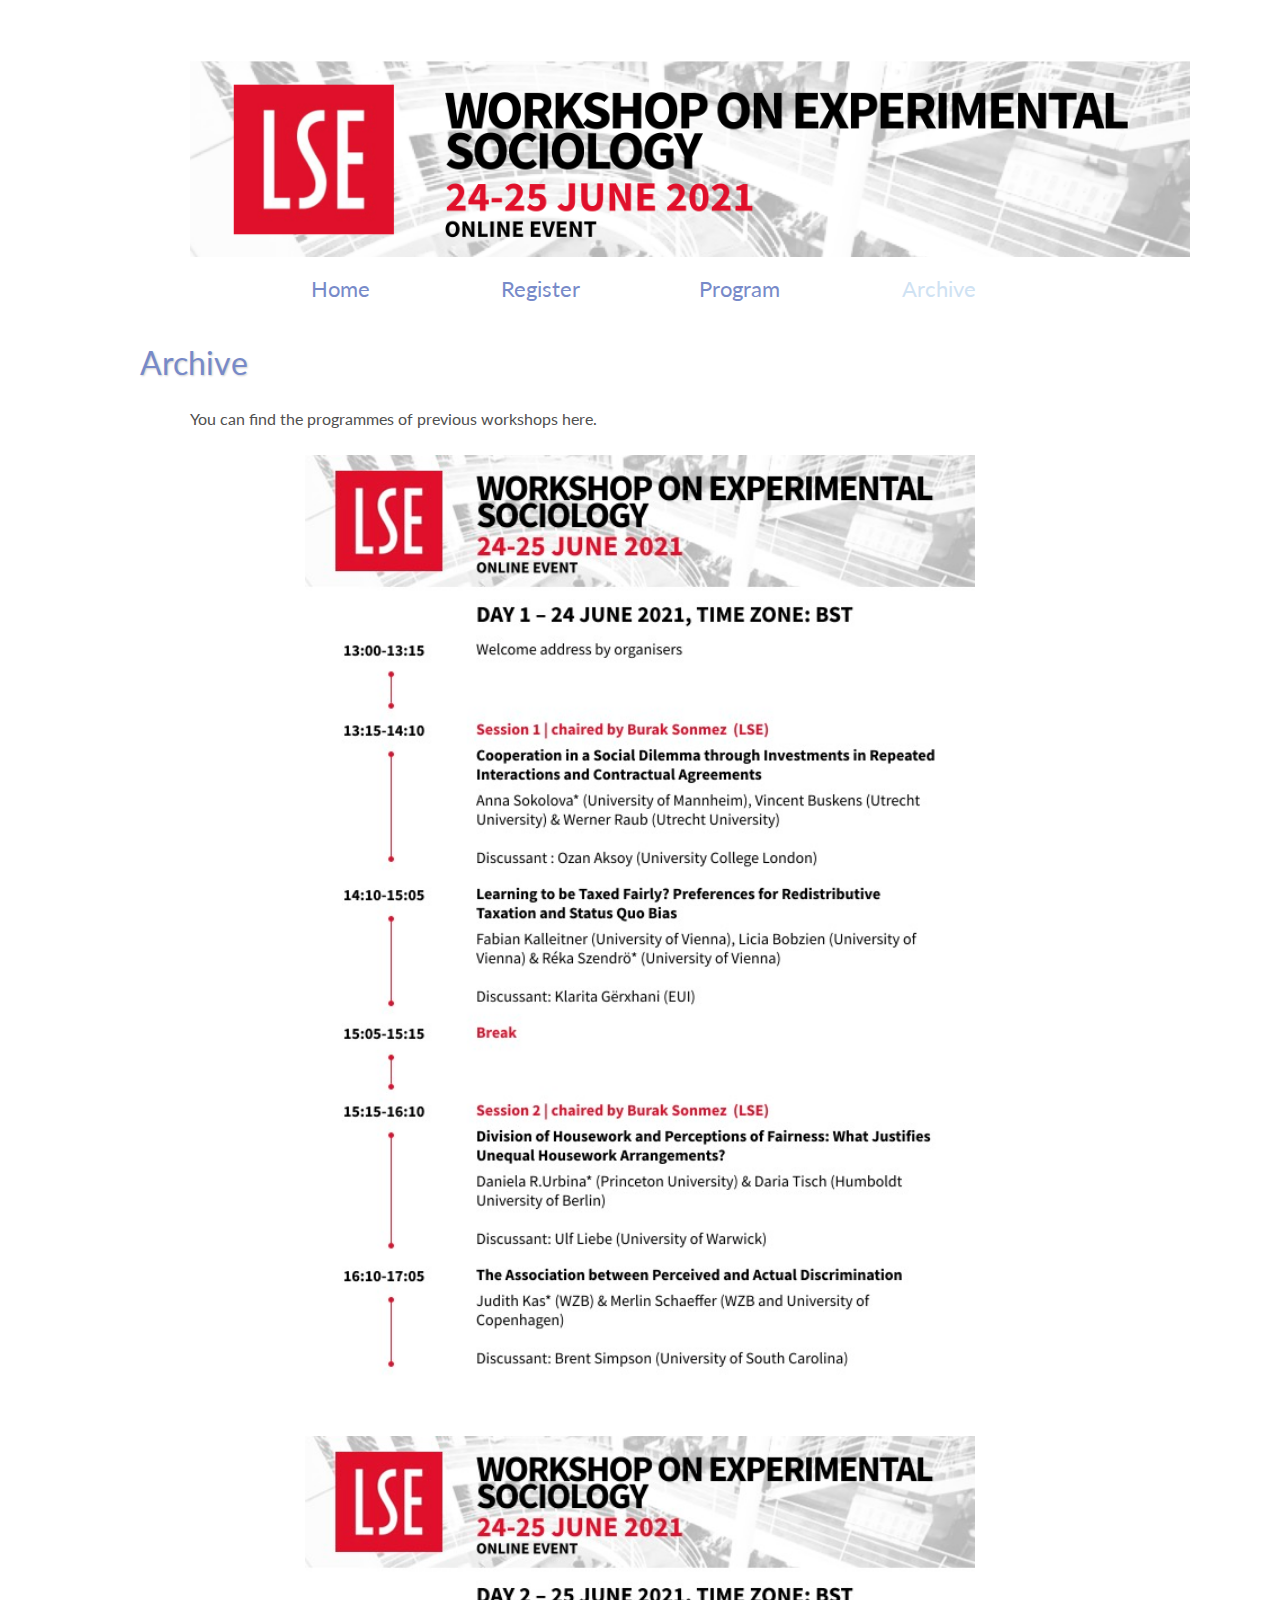
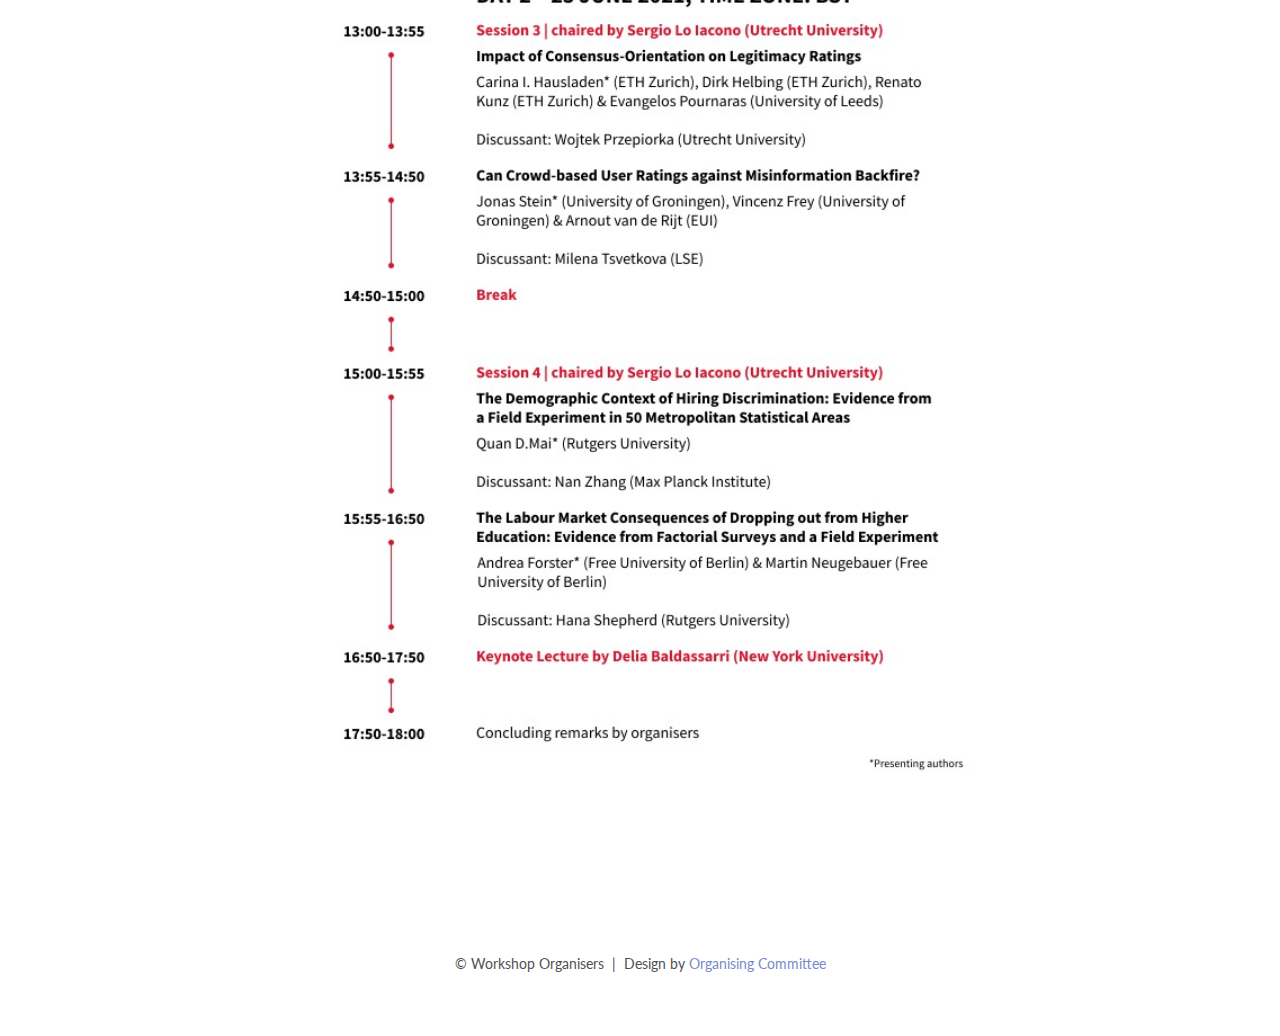
==== archive/index.html @ 88f0707a "Update index.html" ====
<!DOCTYPE html>
<html lang='en'>

<head>
    <base href="..">
    <link rel="shortcut icon" type="image/png" href="assets/favicon.png"/>
    <link rel="stylesheet" type="text/css" media="all" href="assets/main.css"/>
    <meta name="description" content="Conference Template">
    <meta name="resource-type" content="document">
    <meta name="distribution" content="global">
    <meta name="KeyWords" content="Conference">
  
</head>

<body>

    <div class="banner">
        <img src="assets/banner.png" alt="Conference Template Banner" width="1000" heigh="400">
       
        <div class="bottom-right">
            
        </div>
    </div>

    <table class="navigation">
        <tr>
            <td class="navigation">
                <a title="Conference Home Page" href=".">Home</a>
            </td>
            <td class="navigation">
                <a title="Register for the Conference" href="register">Register</a>
            </td>
            <td class="navigation">
                <a title="Conference Program" href="program">Program</a> 
            </td>
            <td class="navigation">
                <a class="current" title="Previous Workshops" href="archive">Archive</a>
            </td>
            <!-- uncomment this part <td class="navigation">
                <a title="Call for Abstracts" href="flyer">Call for Abstracts</a>
            </td>-->
        </tr>
    </table>


    <h2>Archive</h2>
    <p>
        You can find the programmes of previous workshops here. 
    </p>

    <img class="center" src="assets/lse1.jpeg" alt="1st Experimental Sociology Workshop at LSE" id="lse1">

    
    <img class="center" src="assets/lse2.jpeg" alt="1st Experimental Sociology Workshop at LSE" id="lse2">
    
     <div class="bottom-right">
<iframe width="560" height="315" align="middle" padding-bottom=0px left=-80px src="https://www.youtube.com/embed/7gubl4jiAtM" frameborder="0" allow="accelerometer; autoplay; encrypted-media; gyroscope; picture-in-picture" allowfullscreen></iframe>
      </div>
    
    <footer>
        &copy; Workshop Organisers
        &nbsp;|&nbsp; Design by <a href="https://github.com/experimentalsociology">Organising Committee</a>
    </footer>

</body>
</html>
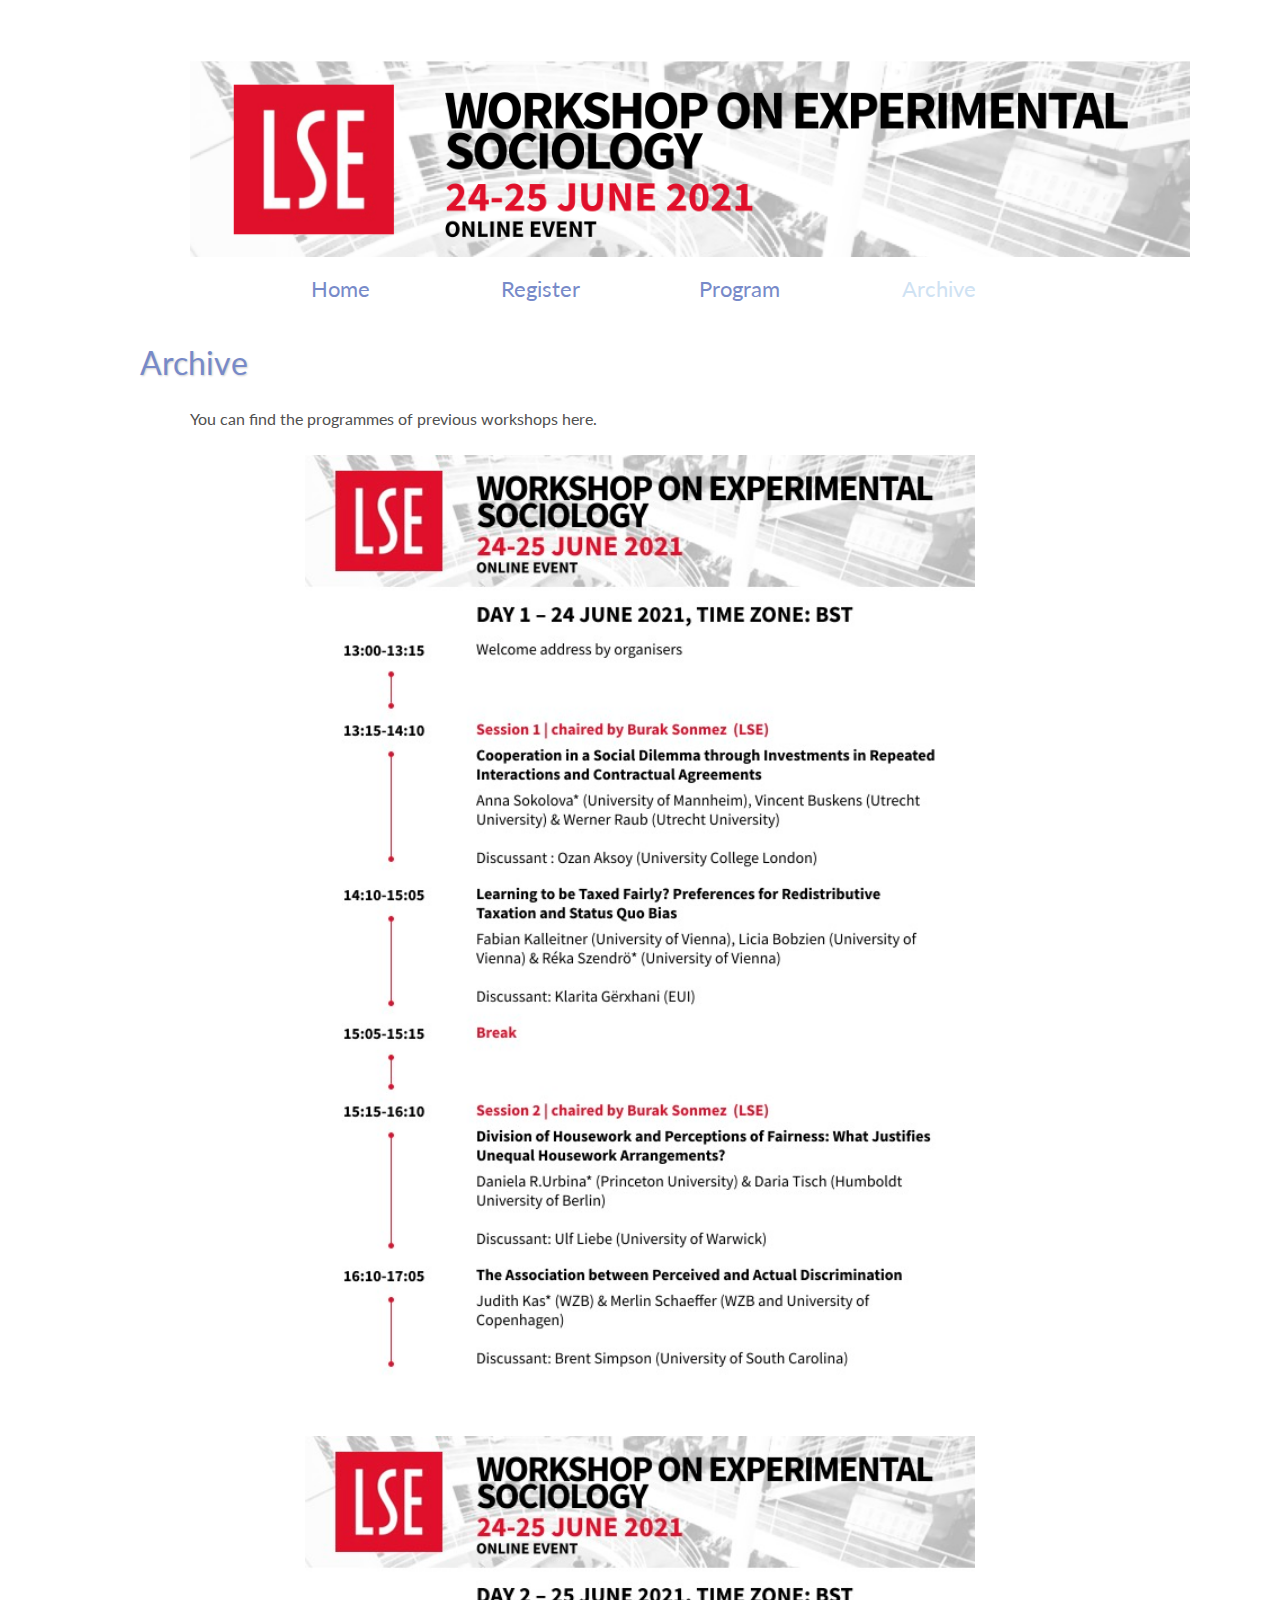
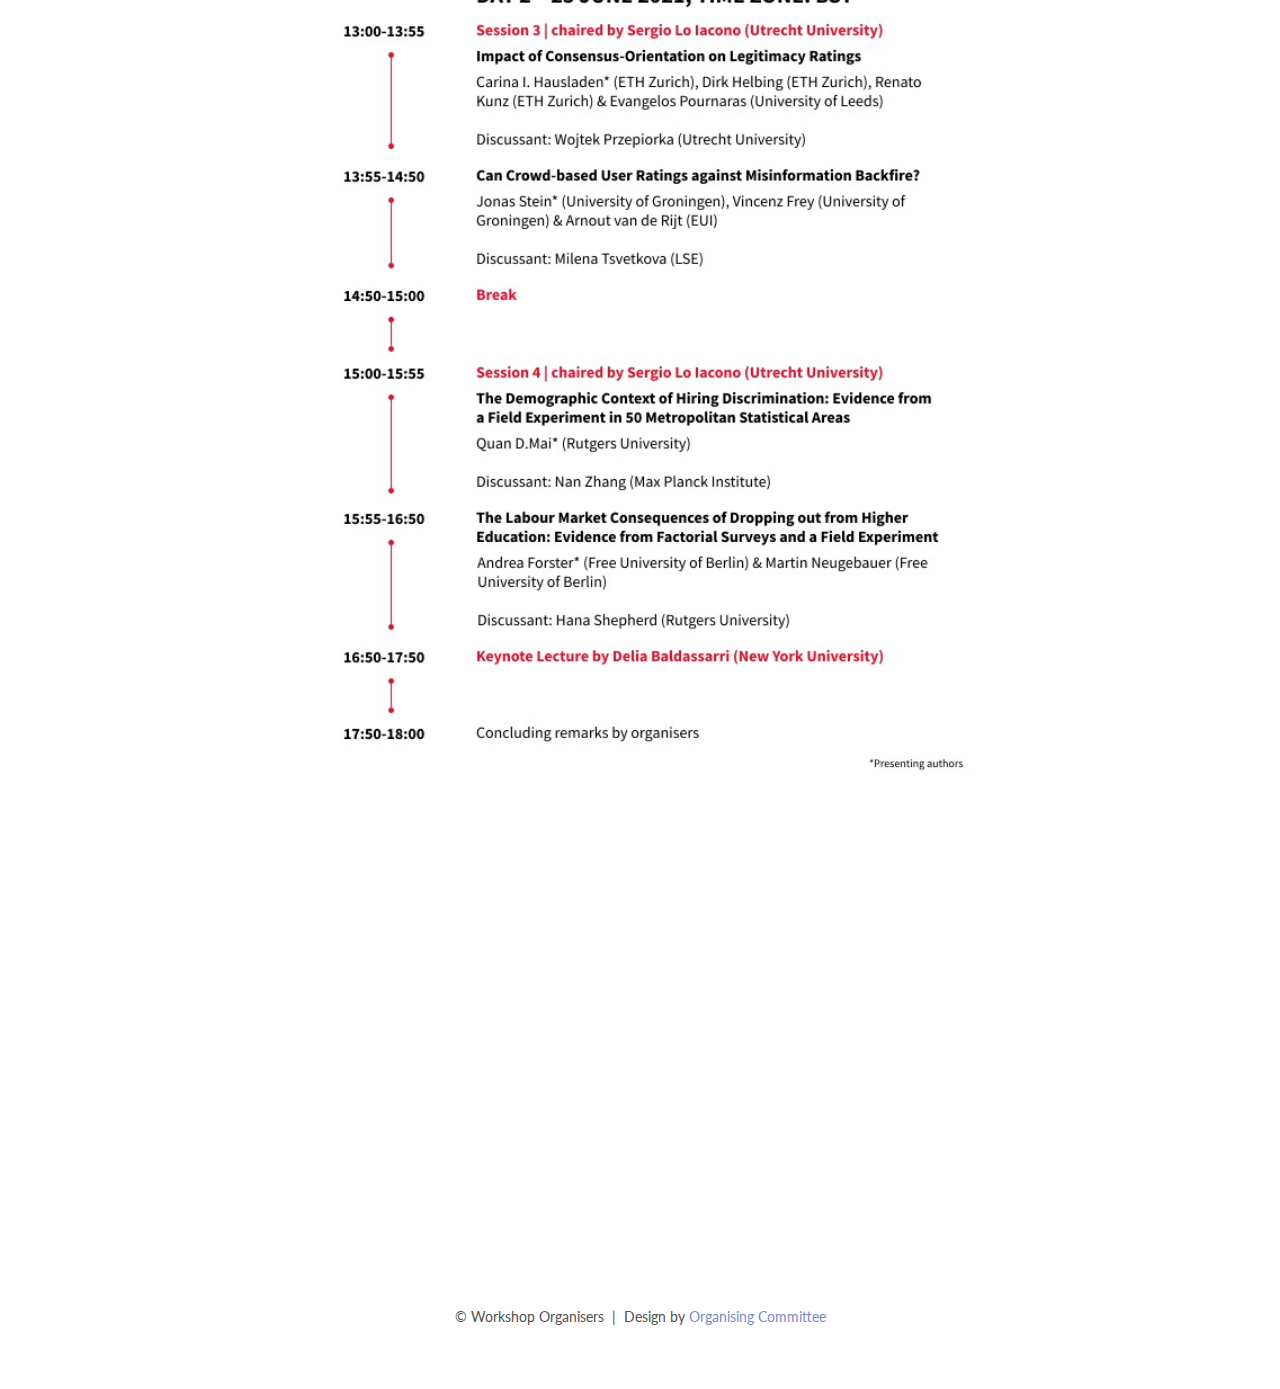
==== commit 5168afb6: "Update index.html" ====
--- a/archive/index.html
+++ b/archive/index.html
@@ -53,7 +53,7 @@
     
     <img class="center" src="assets/lse2.jpeg" alt="1st Experimental Sociology Workshop at LSE" id="lse2">
     
-     <div class="bottom-right">
+     <div class="video">
 <iframe width="560" height="315" align="middle" padding-bottom=0px left=-80px src="https://www.youtube.com/embed/7gubl4jiAtM" frameborder="0" allow="accelerometer; autoplay; encrypted-media; gyroscope; picture-in-picture" allowfullscreen></iframe>
       </div>
     
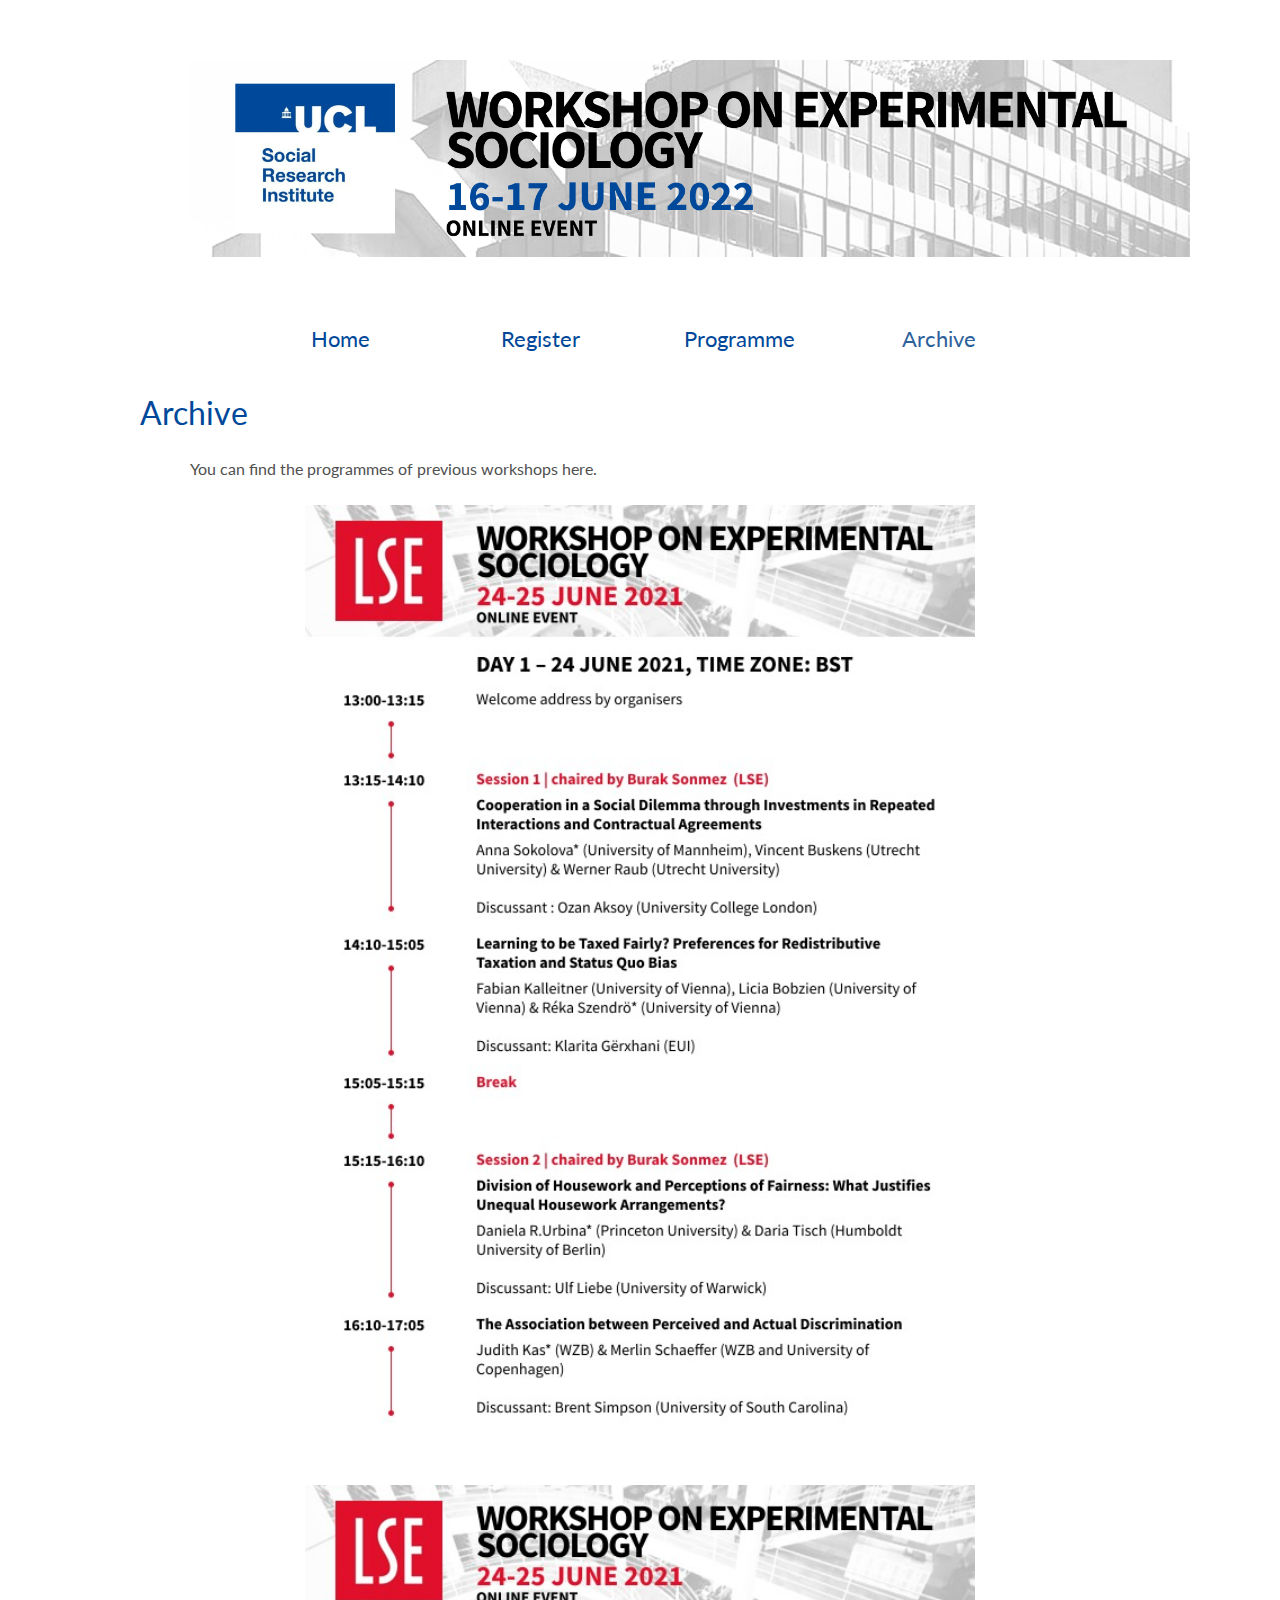
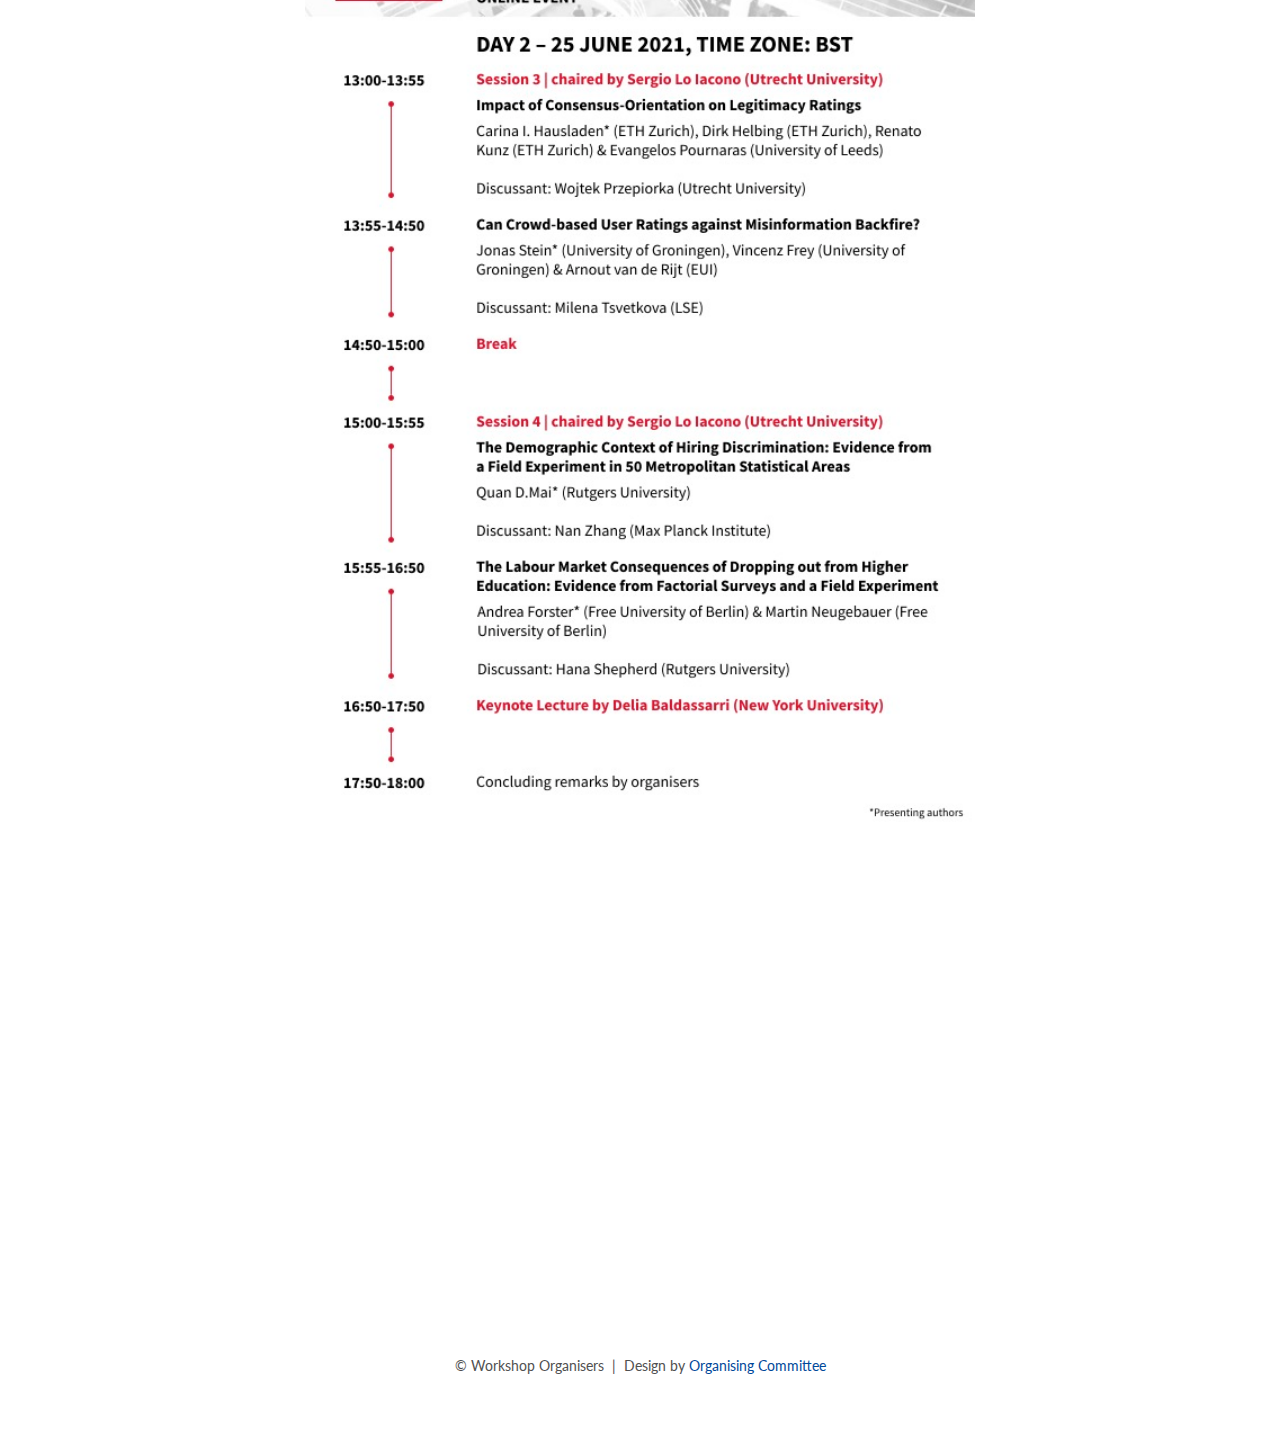
==== commit 46da25b2: "Update index.html" ====
--- a/archive/index.html
+++ b/archive/index.html
@@ -31,7 +31,7 @@
                 <a title="Register for the Conference" href="register">Register</a>
             </td>
             <td class="navigation">
-                <a title="Conference Program" href="program">Program</a> 
+                <a title="Conference Program" href="program">Programme</a> 
             </td>
             <td class="navigation">
                 <a class="current" title="Previous Workshops" href="archive">Archive</a>
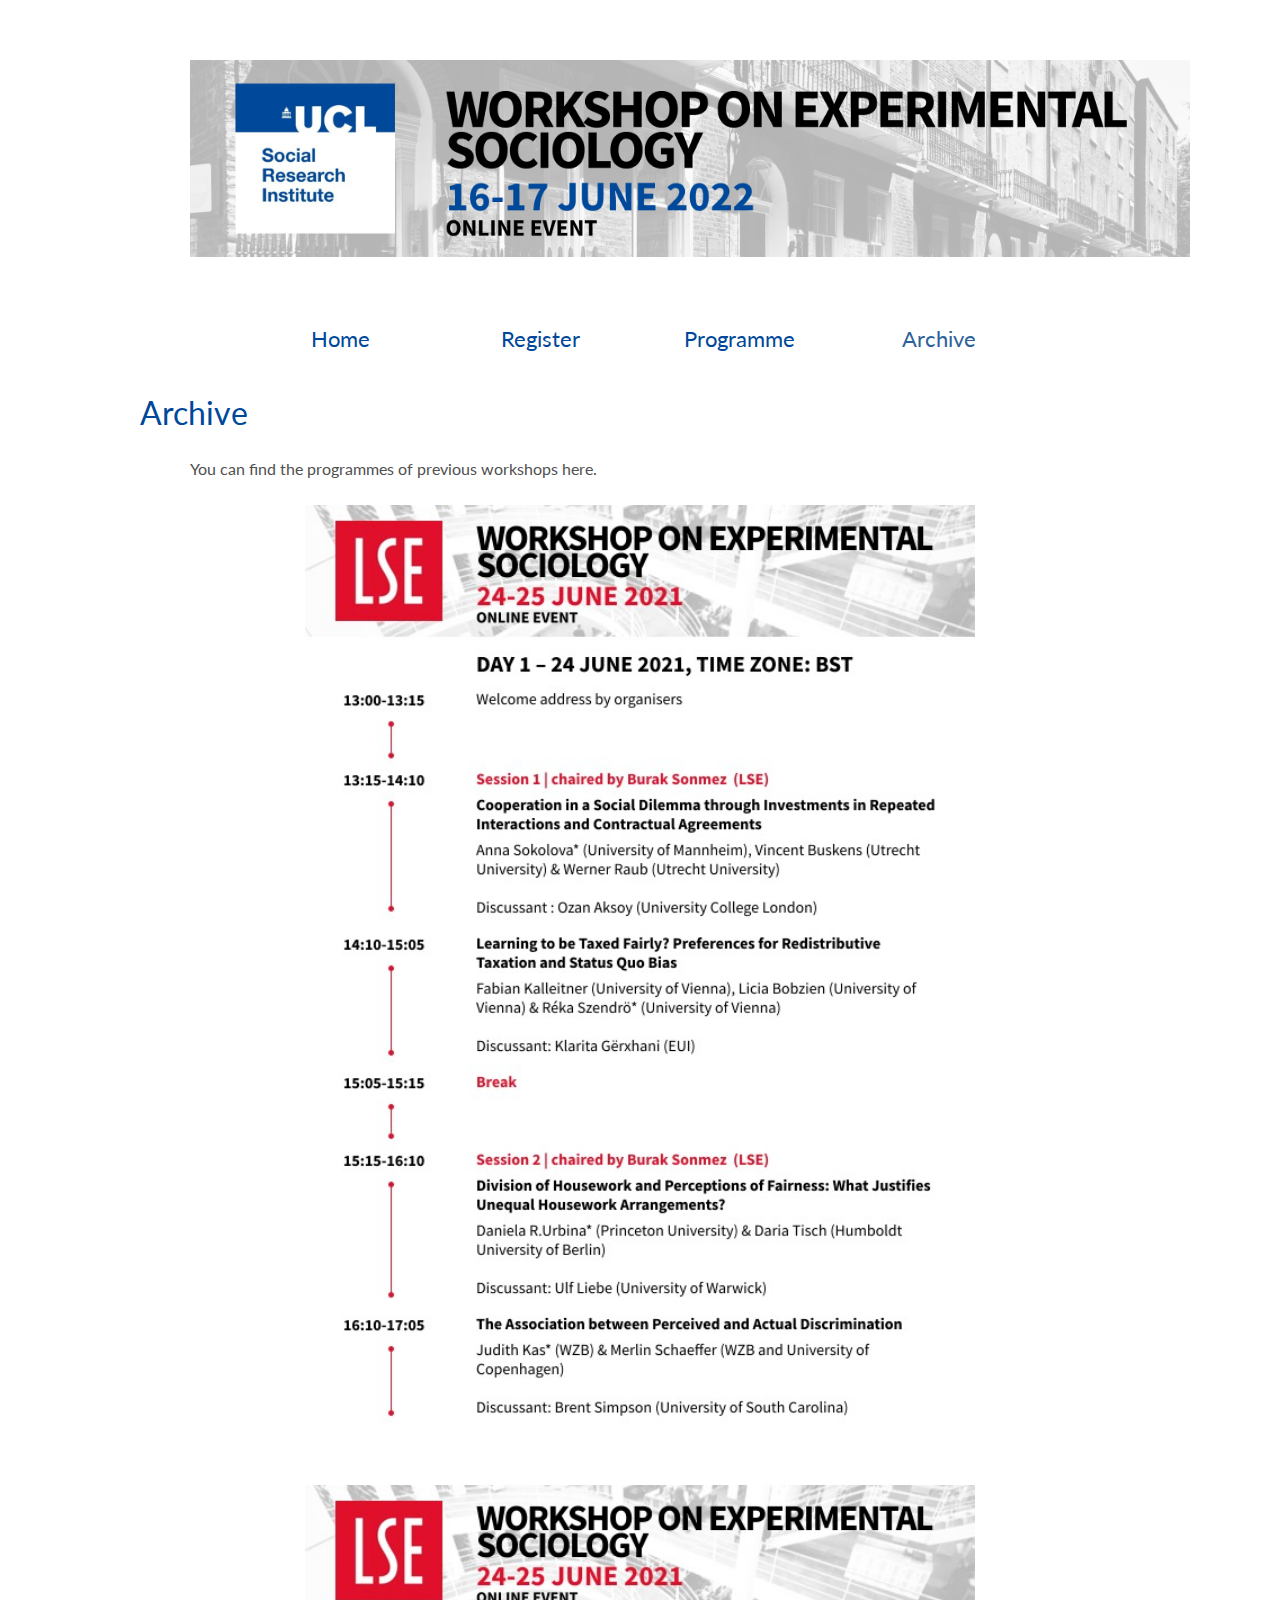
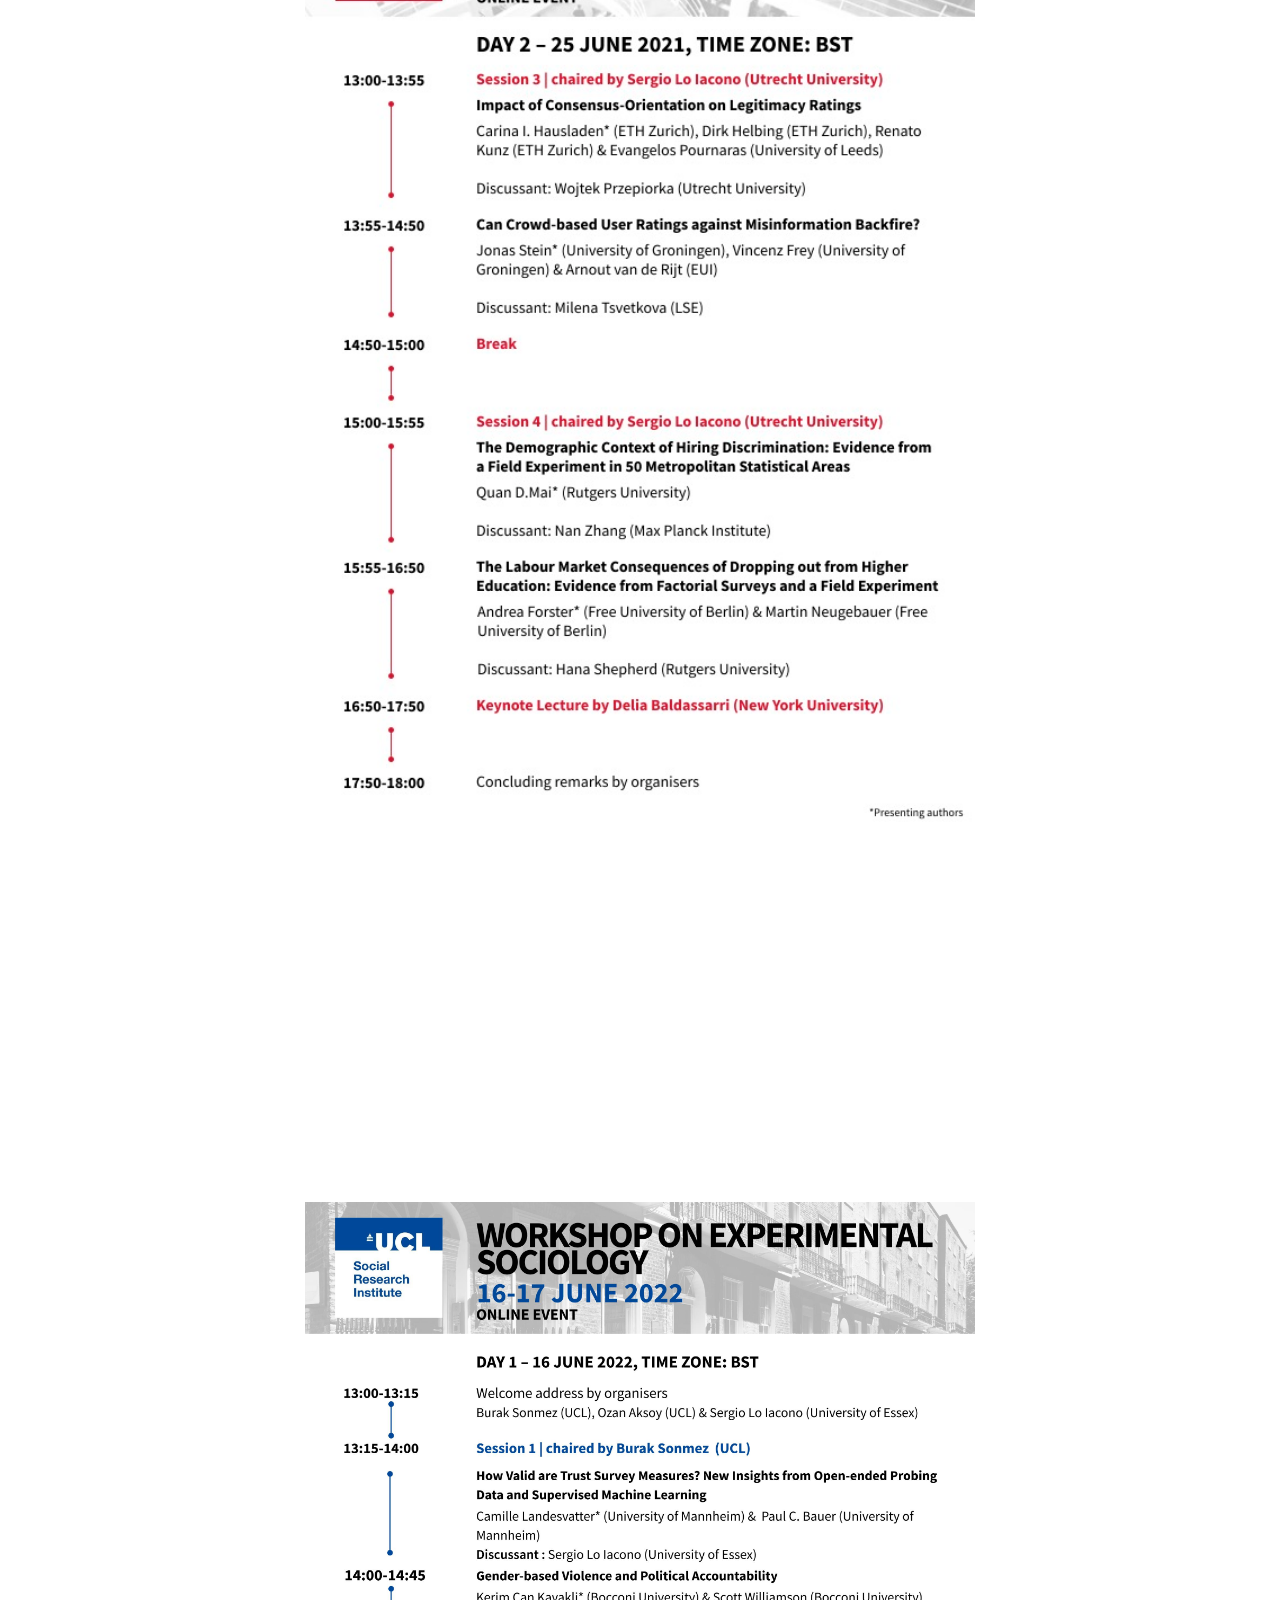
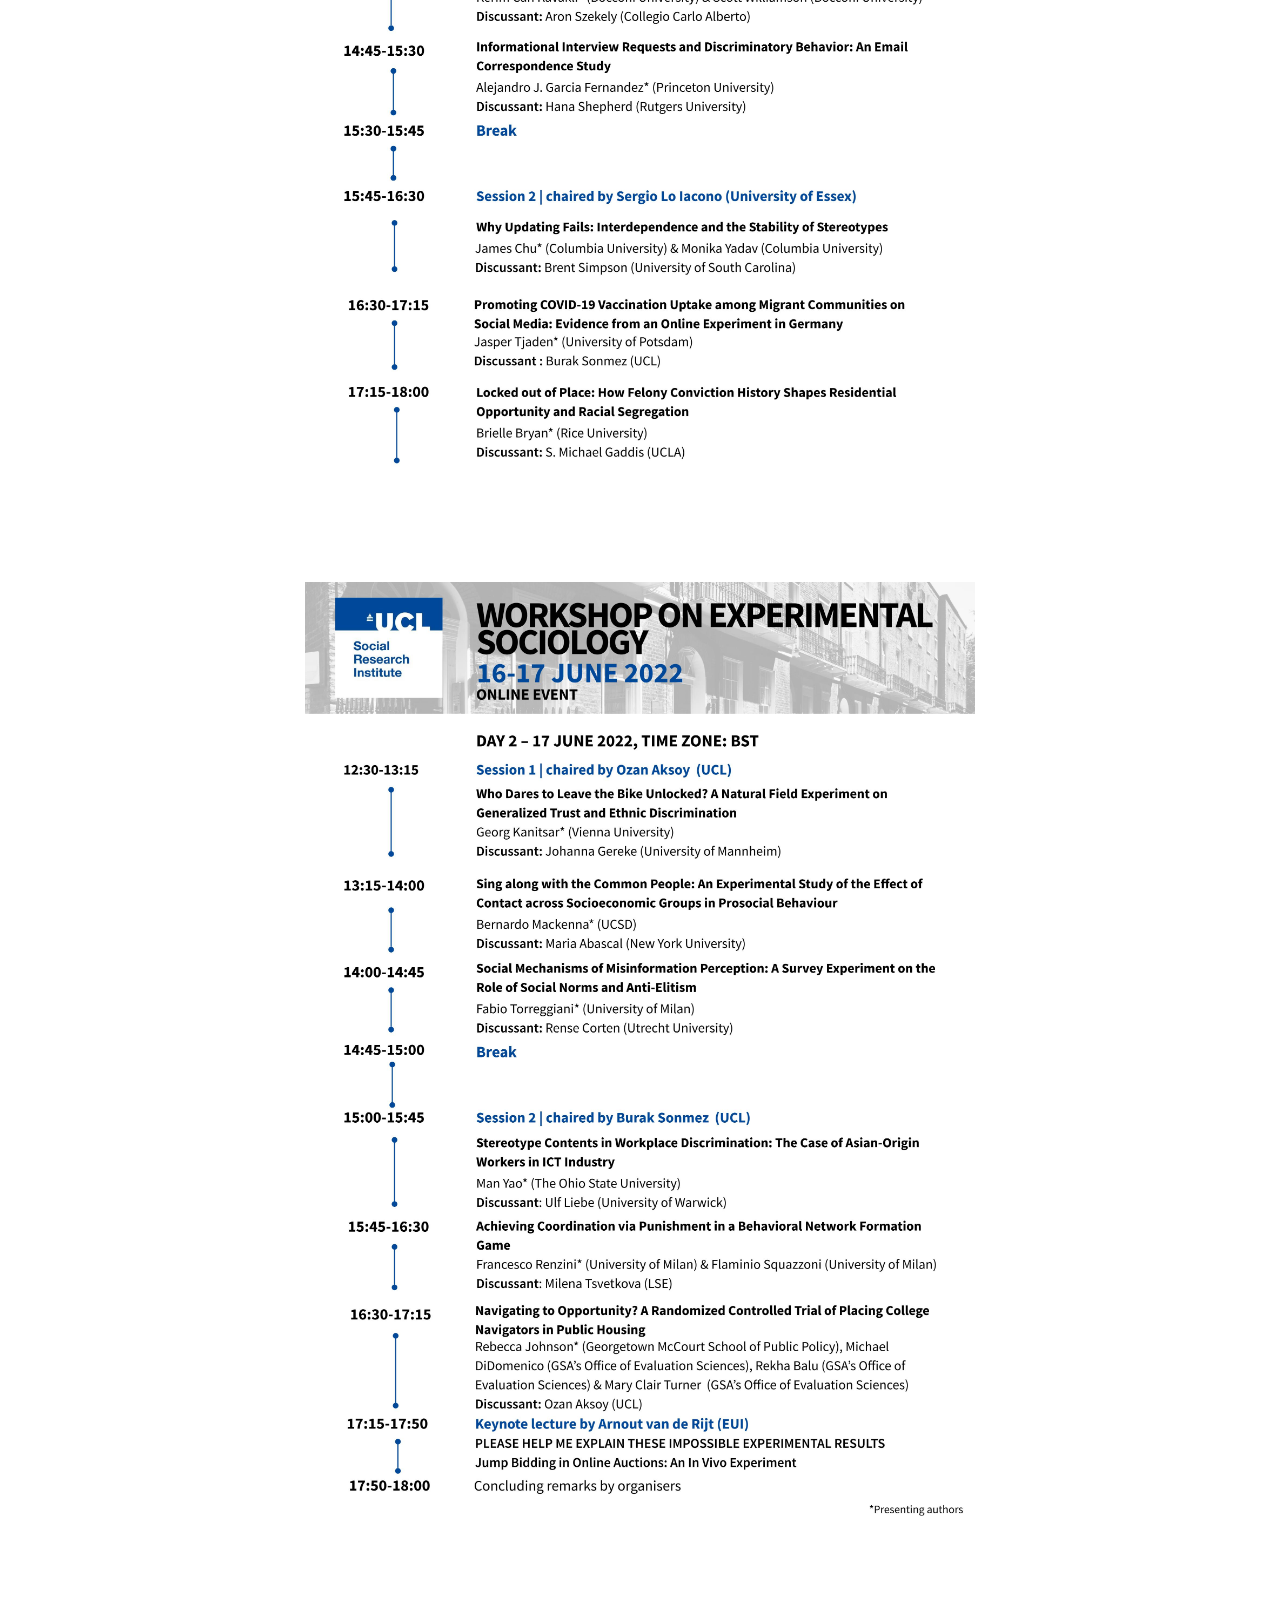
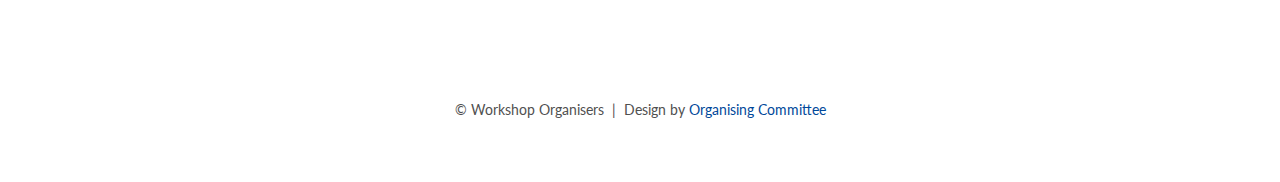
==== commit dfe72d43: "Update index.html" ====
--- a/archive/index.html
+++ b/archive/index.html
@@ -57,6 +57,12 @@
 <iframe width="560" height="315" align="middle" padding-bottom=0px left=-80px src="https://www.youtube.com/embed/7gubl4jiAtM" frameborder="0" allow="accelerometer; autoplay; encrypted-media; gyroscope; picture-in-picture" allowfullscreen></iframe>
       </div>
     
+    <img class="center" src="assets/UCL1.jpg" alt="2nd Experimental Sociology Workshop at UCL" id="UCL1">
+
+    
+    <img class="center" src="assets/UCL2.jpg" alt="2nd Experimental Sociology Workshop at UCL" id="UCL2">
+    
+    
     <footer>
         &copy; Workshop Organisers
         &nbsp;|&nbsp; Design by <a href="https://github.com/experimentalsociology">Organising Committee</a>
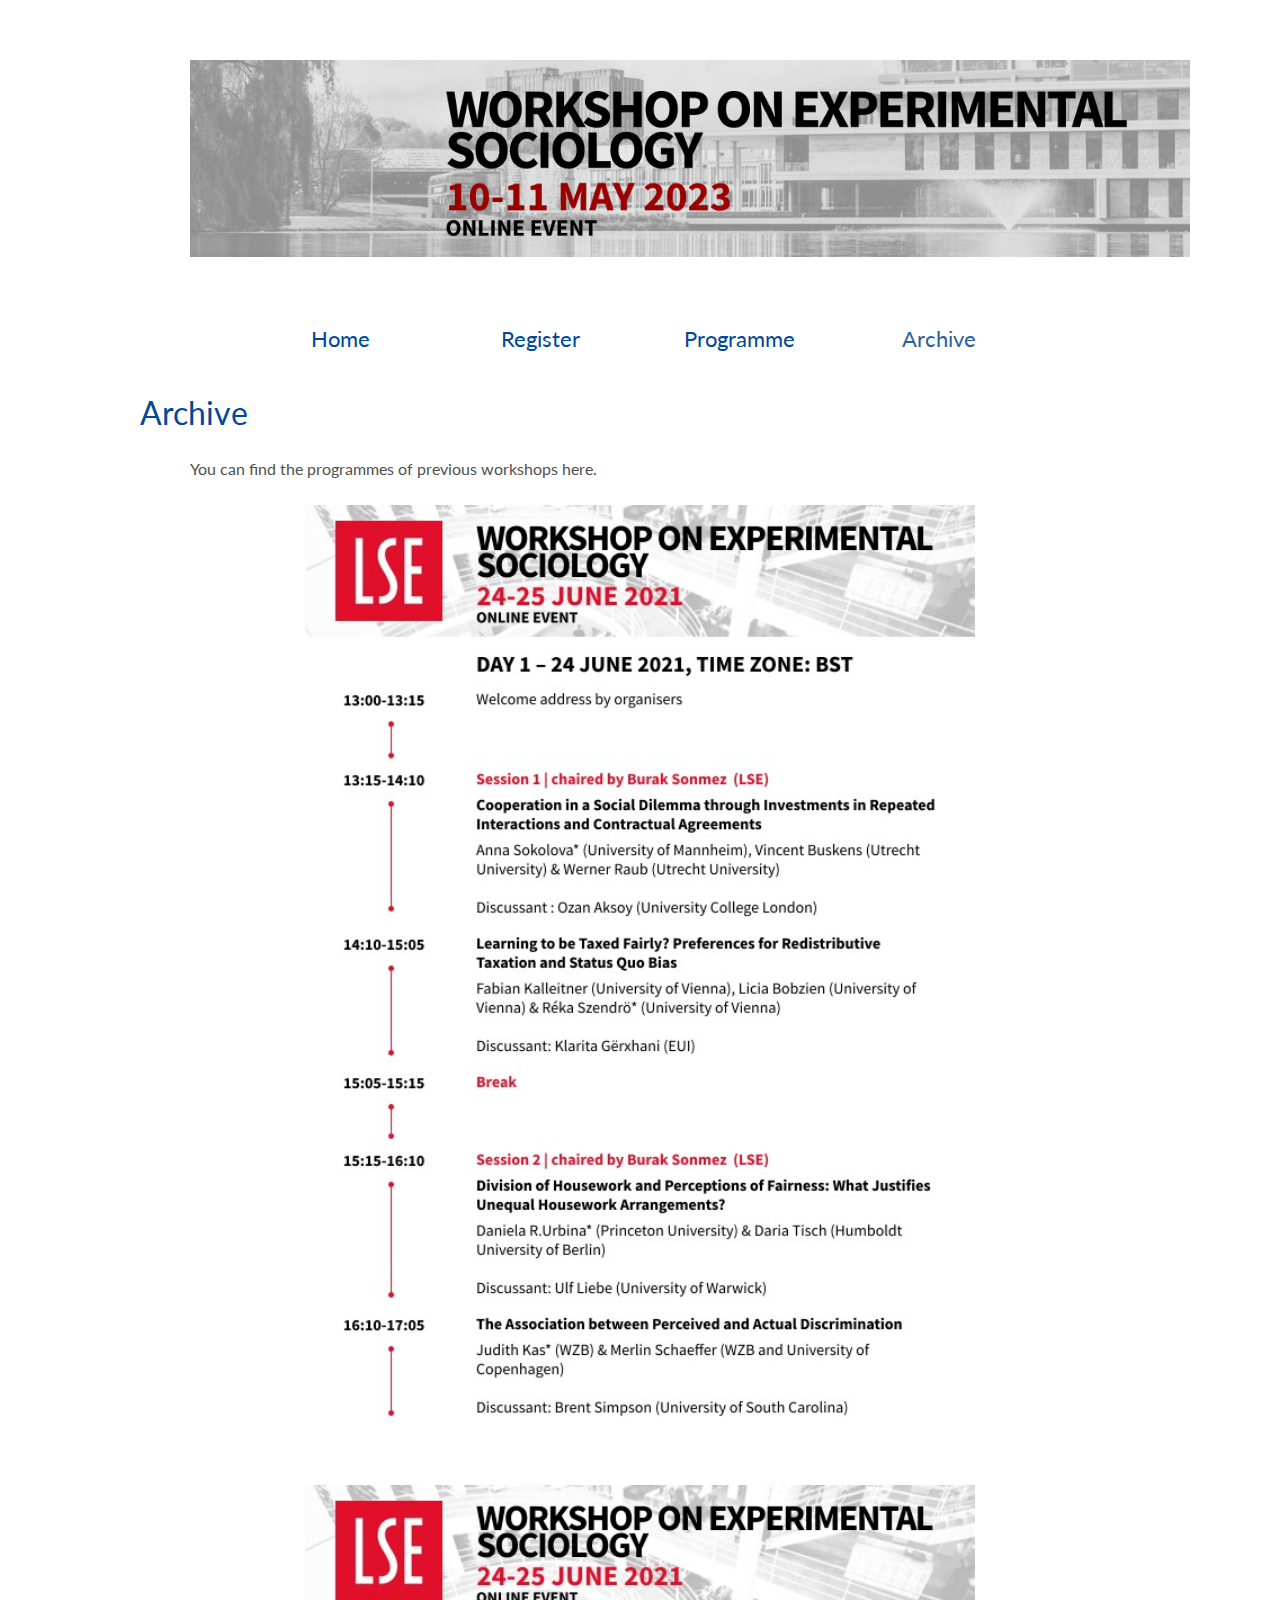
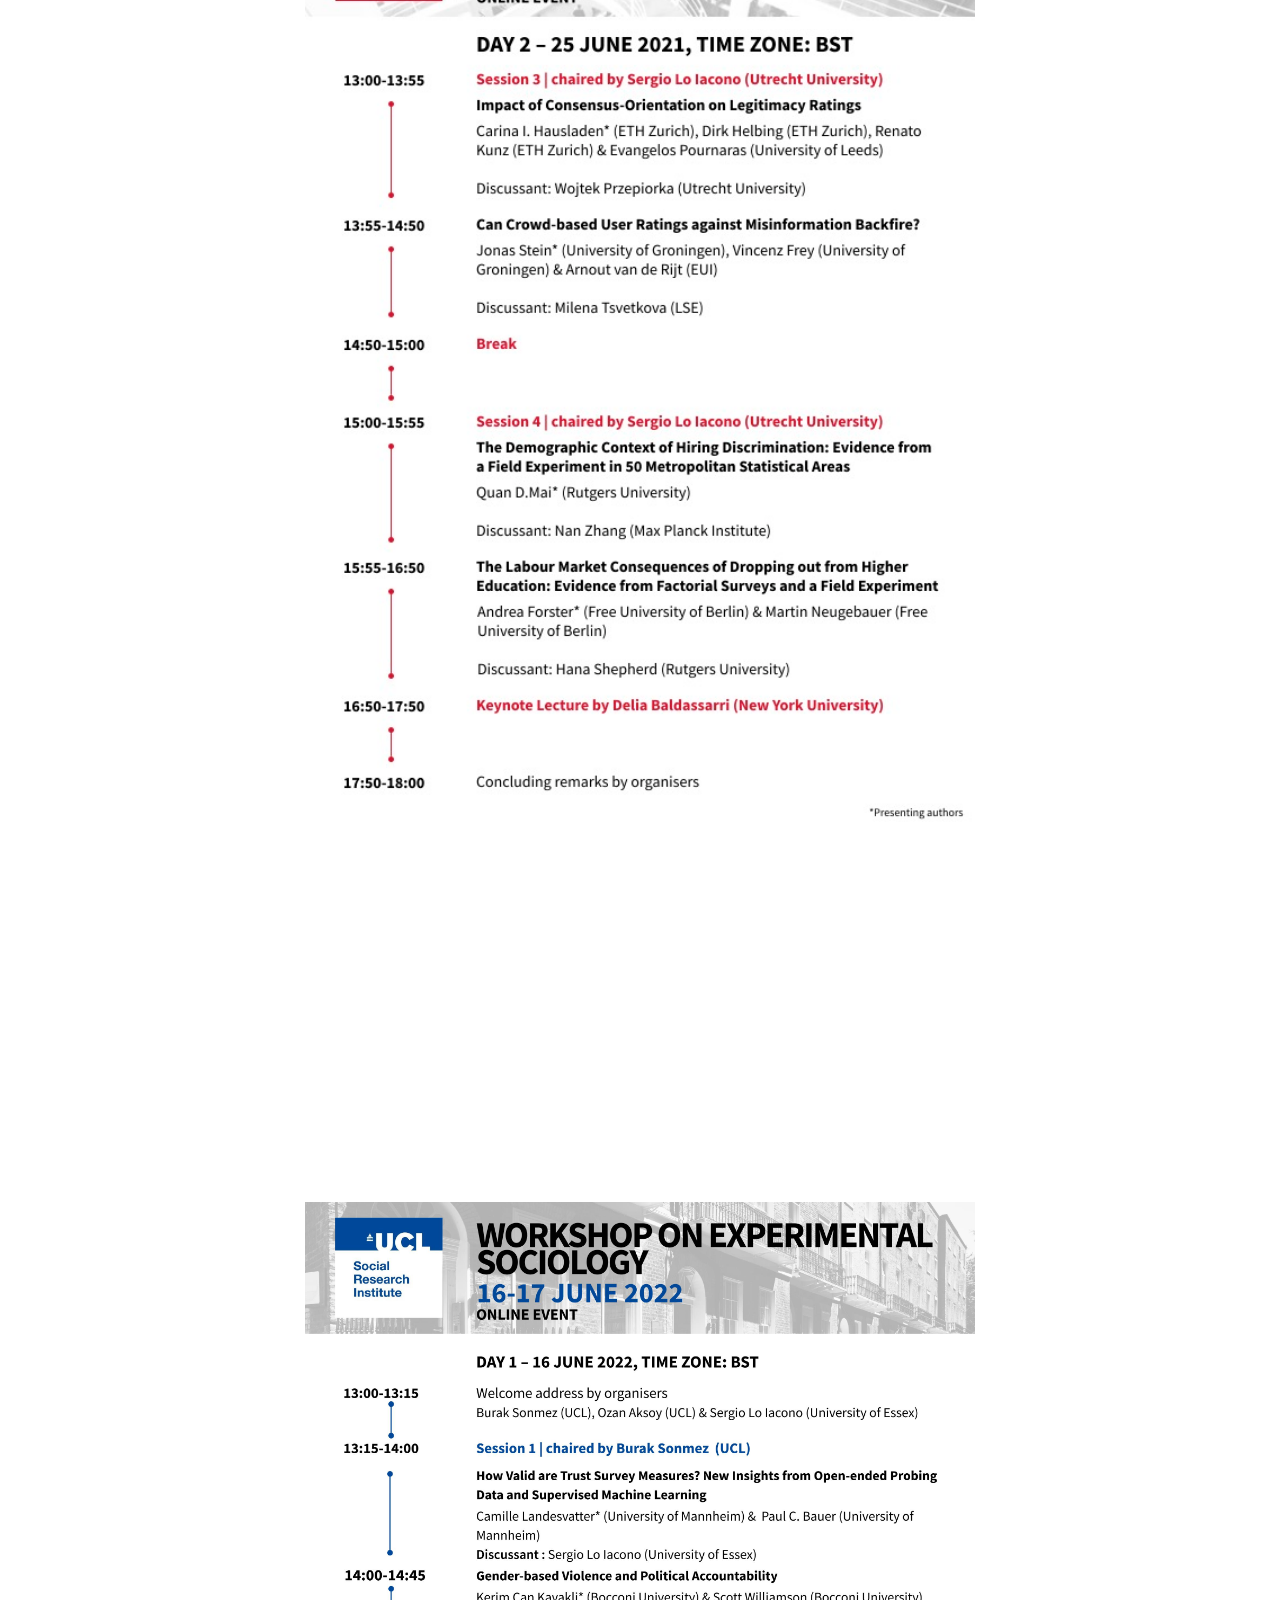
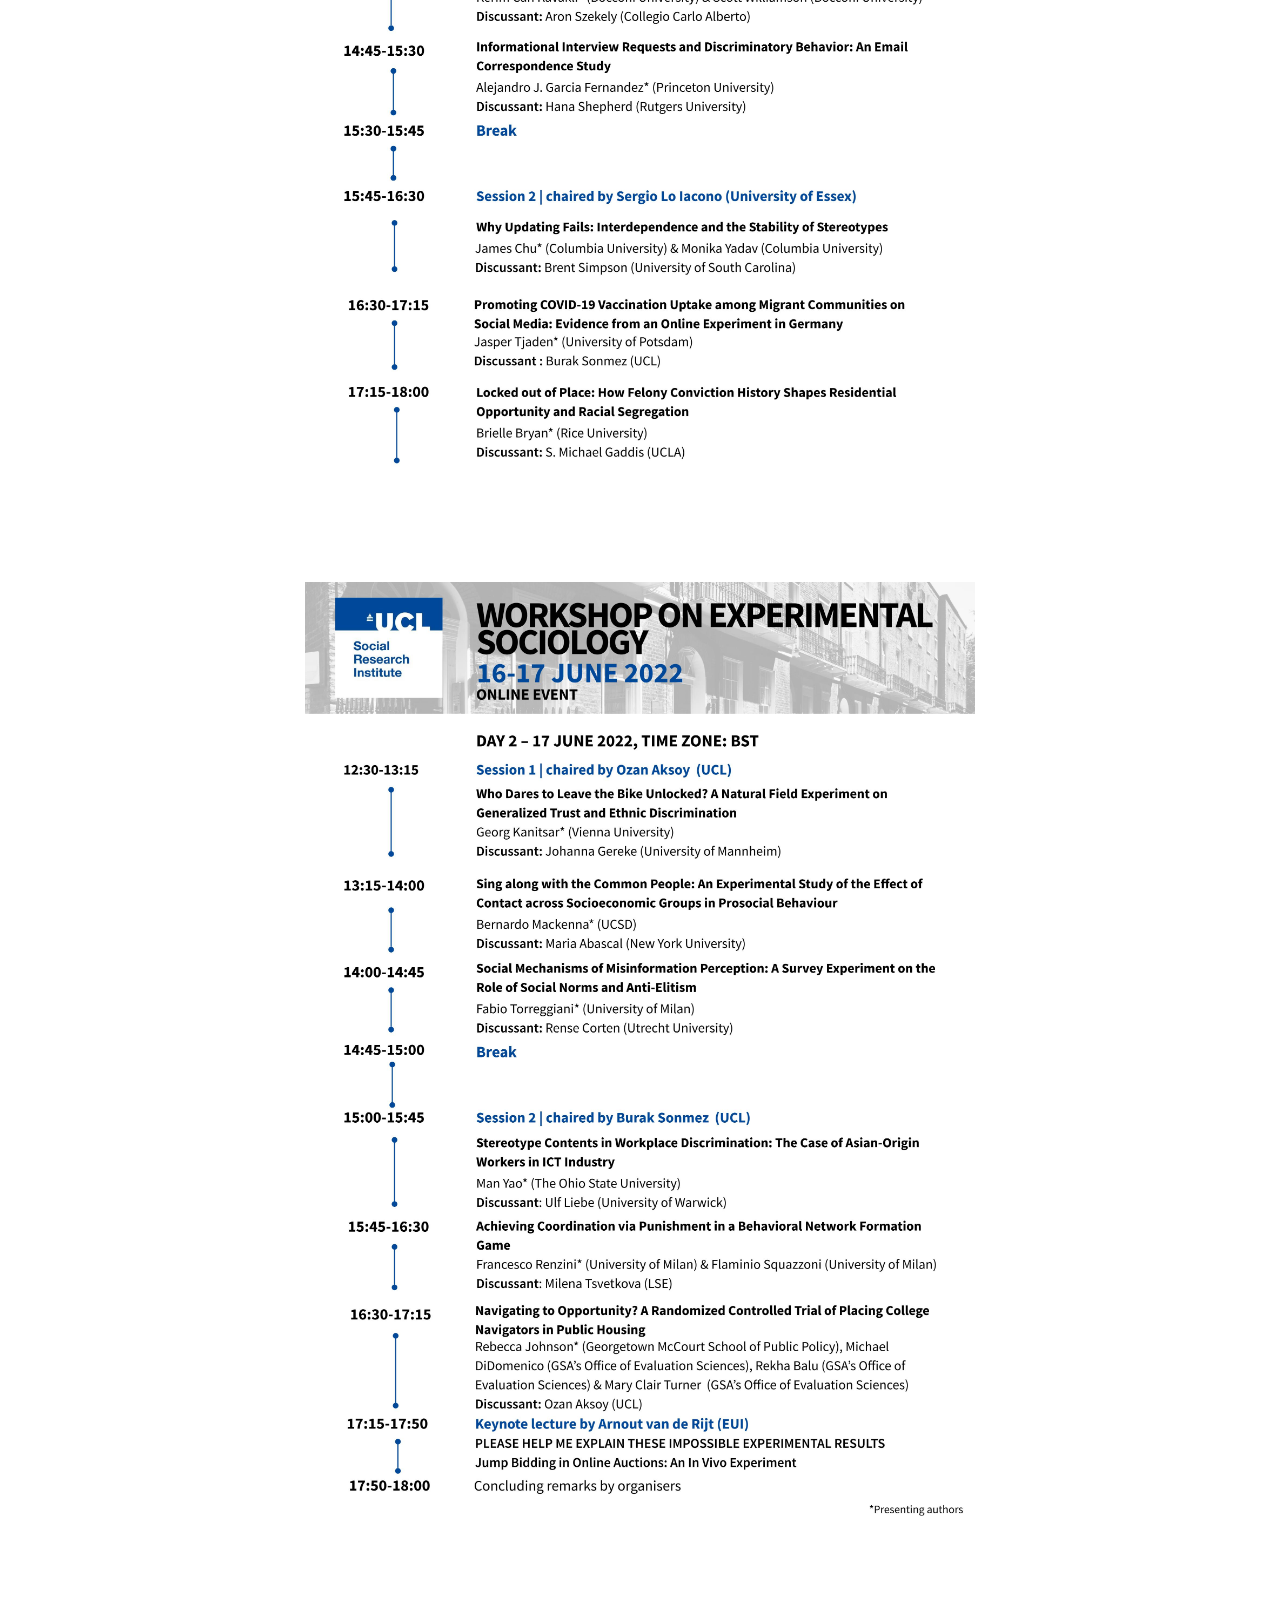
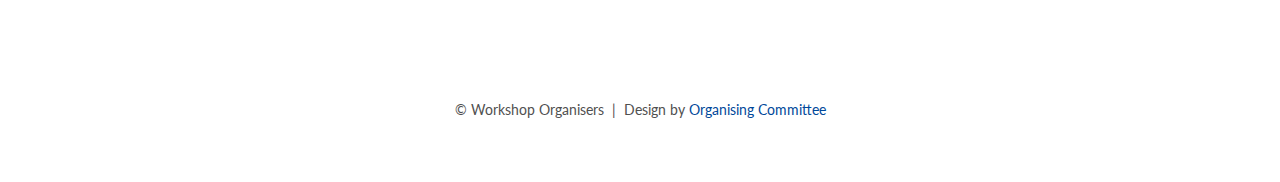
==== commit 30c2f096: "Update index.html" ====
--- a/archive/index.html
+++ b/archive/index.html
@@ -15,7 +15,7 @@
 <body>
 
     <div class="banner">
-        <img src="assets/banner.png" alt="Conference Template Banner" width="1000" heigh="400">
+        <img src="assets/banner3.png" alt="Conference Template Banner" width="1000" heigh="400">
        
         <div class="bottom-right">
             
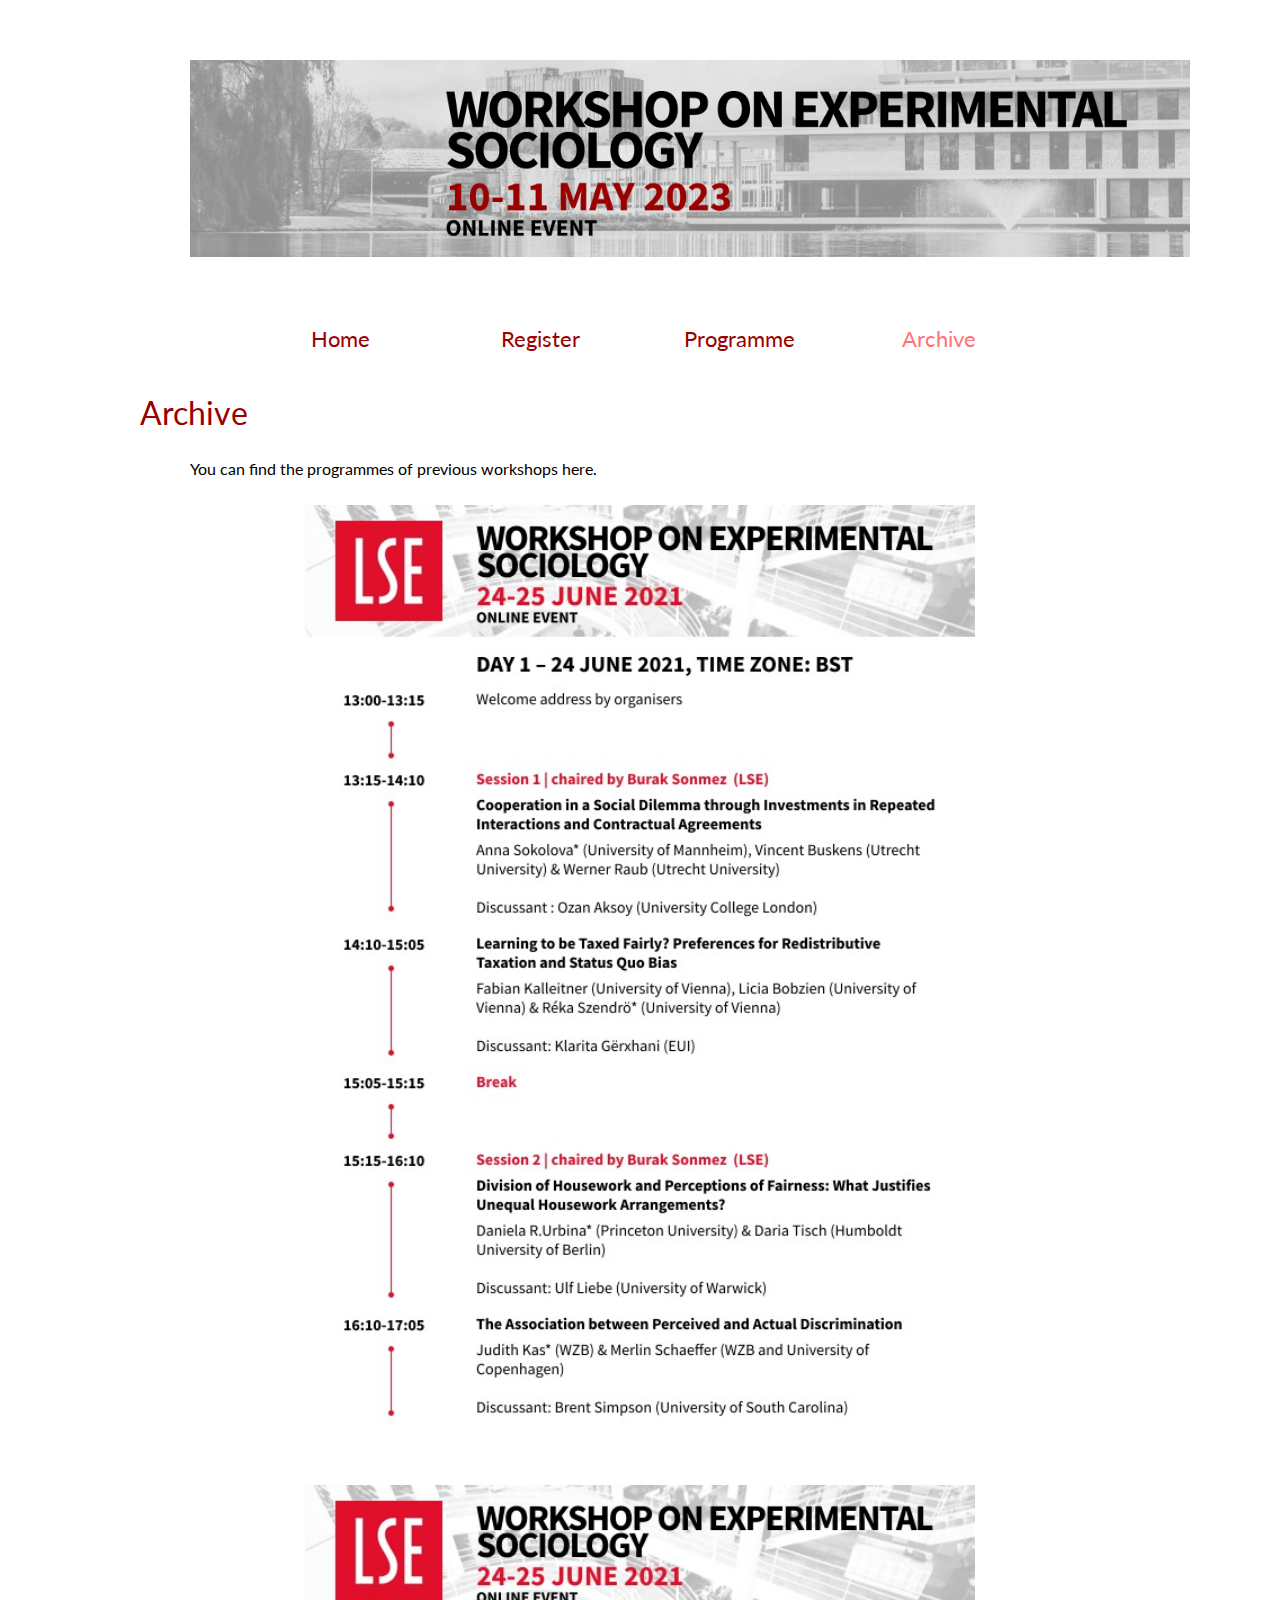
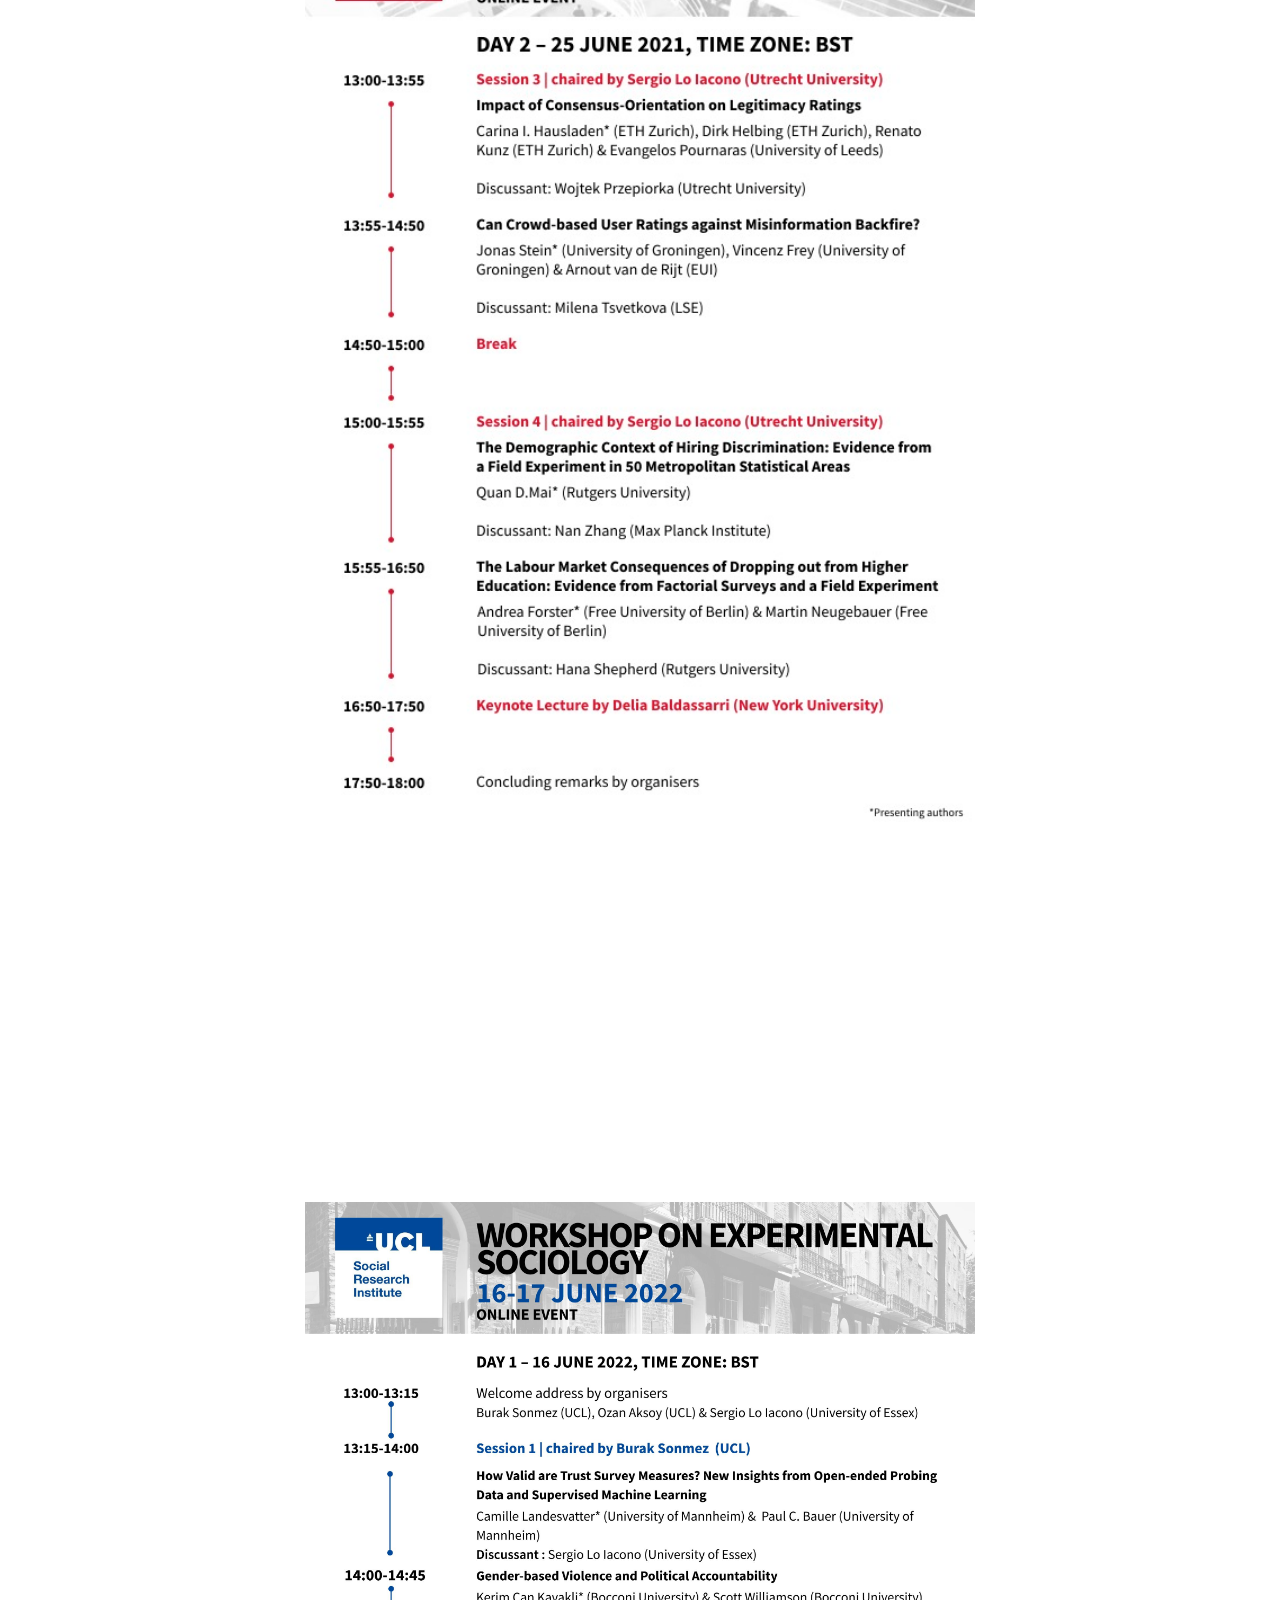
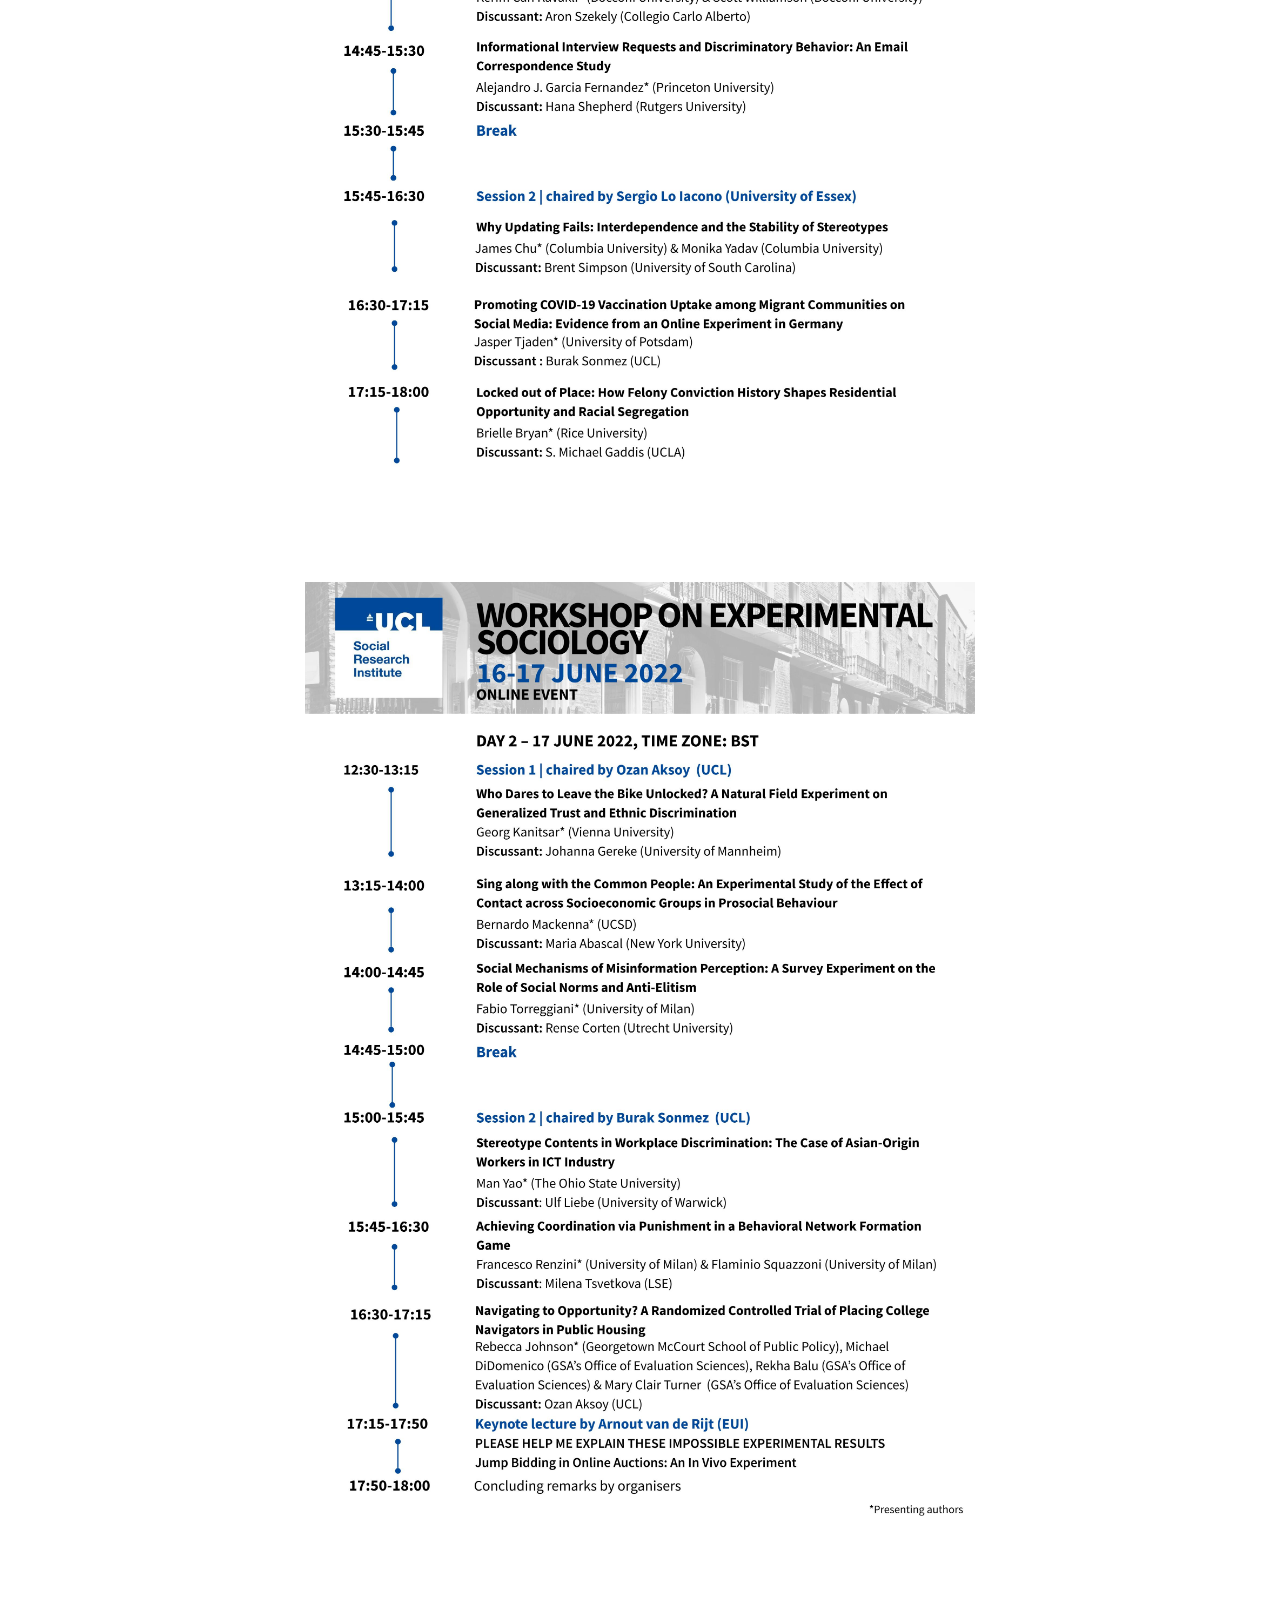
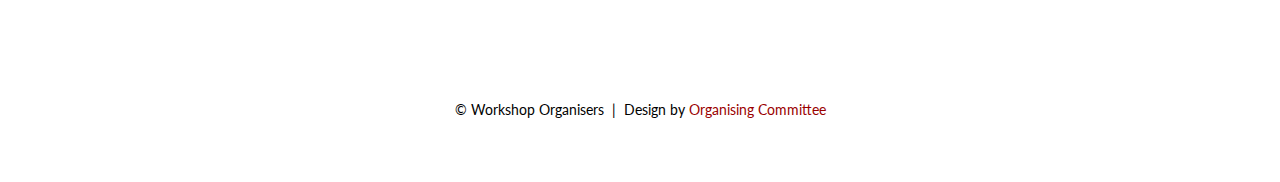
==== commit 2b41d313: "Update index.html" ====
--- a/archive/index.html
+++ b/archive/index.html
@@ -15,7 +15,7 @@
 <body>
 
     <div class="banner">
-        <img src="assets/banner3.png" alt="Conference Template Banner" width="1000" heigh="400">
+        <img src="assets/banner3.png" alt="ESW" width="1000" heigh="400">
        
         <div class="bottom-right">
             
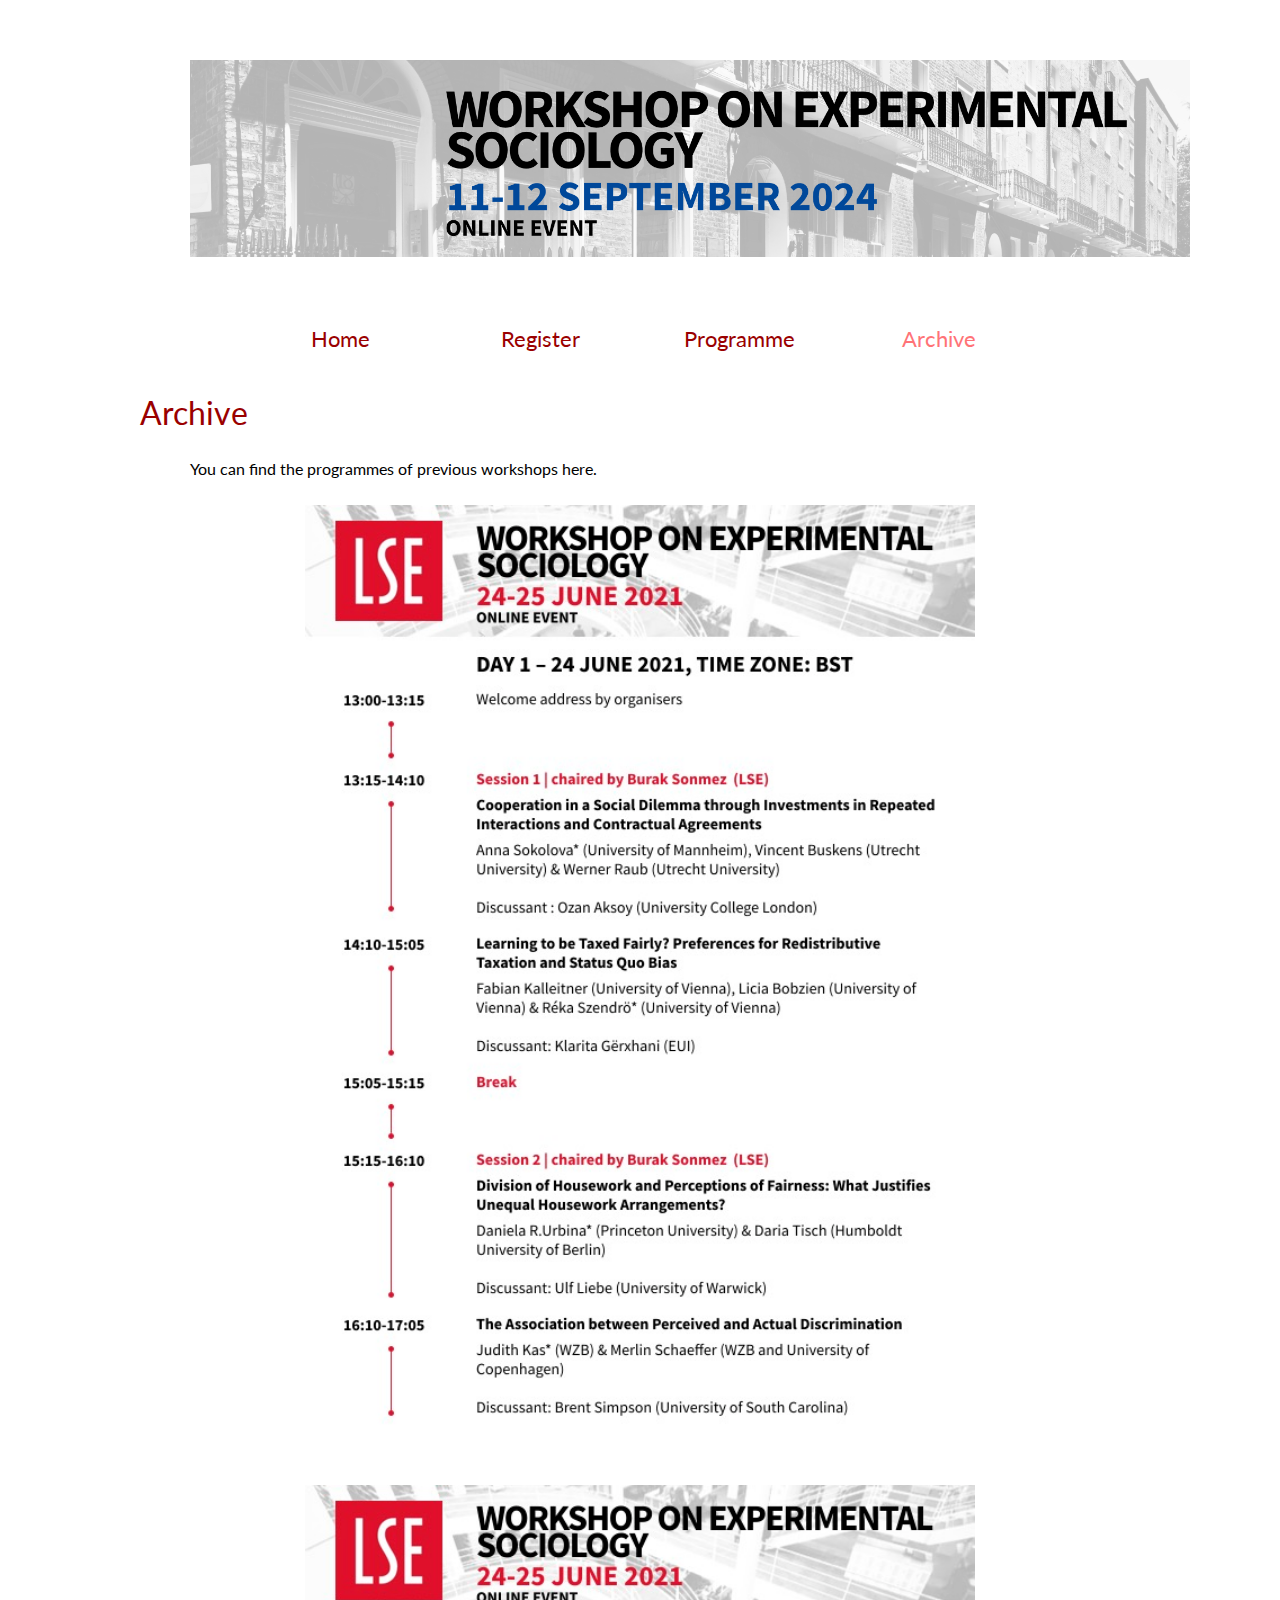
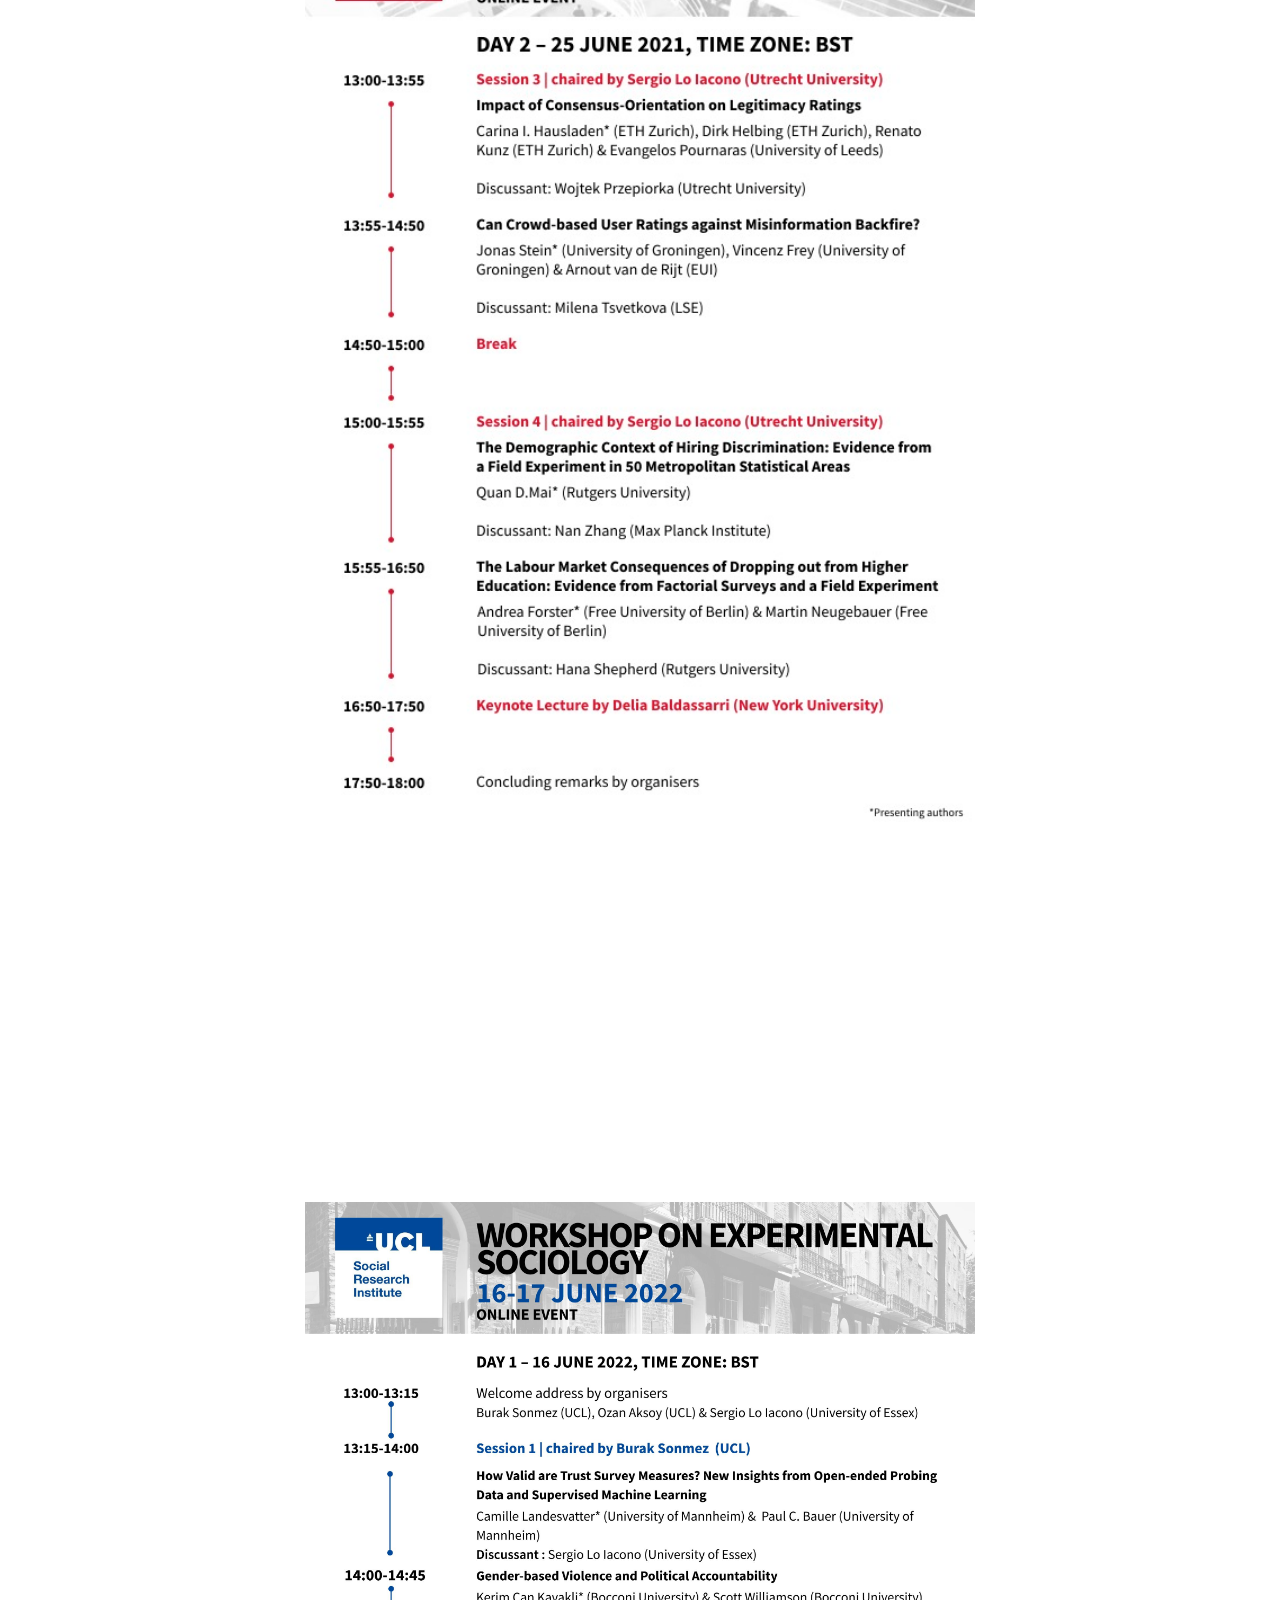
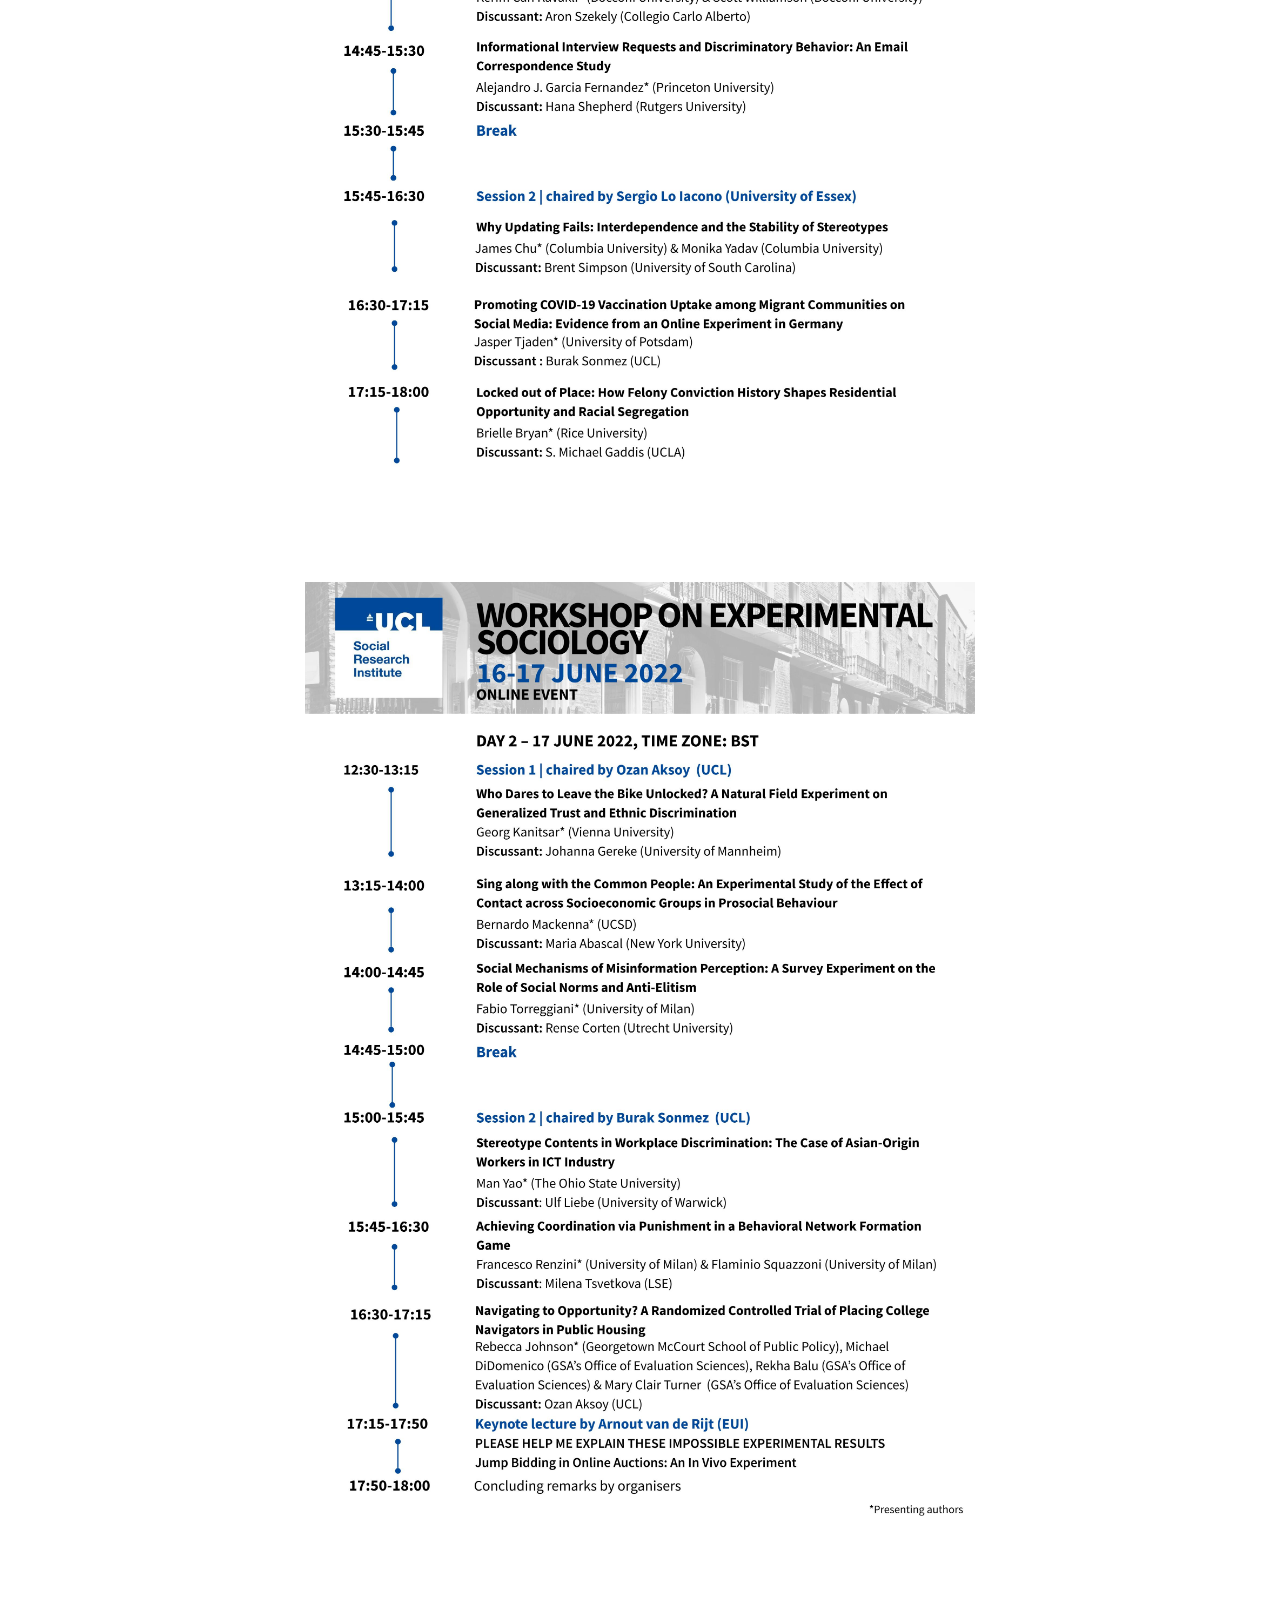
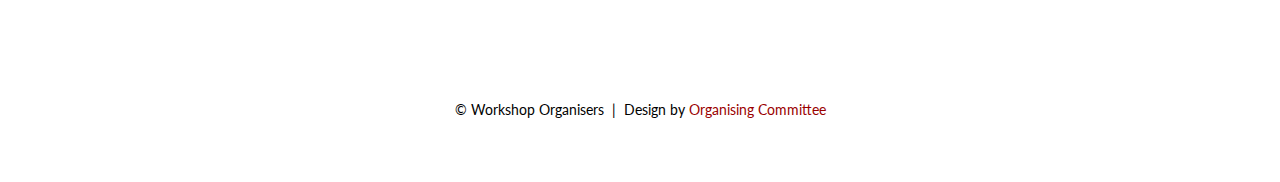
==== commit 9a7bb76f: "Update index.html" ====
--- a/archive/index.html
+++ b/archive/index.html
@@ -15,7 +15,7 @@
 <body>
 
     <div class="banner">
-        <img src="assets/banner3.png" alt="ESW" width="1000" heigh="400">
+        <img src="assets/Banner4.png" alt="ESW" width="1000" heigh="400">
        
         <div class="bottom-right">
             
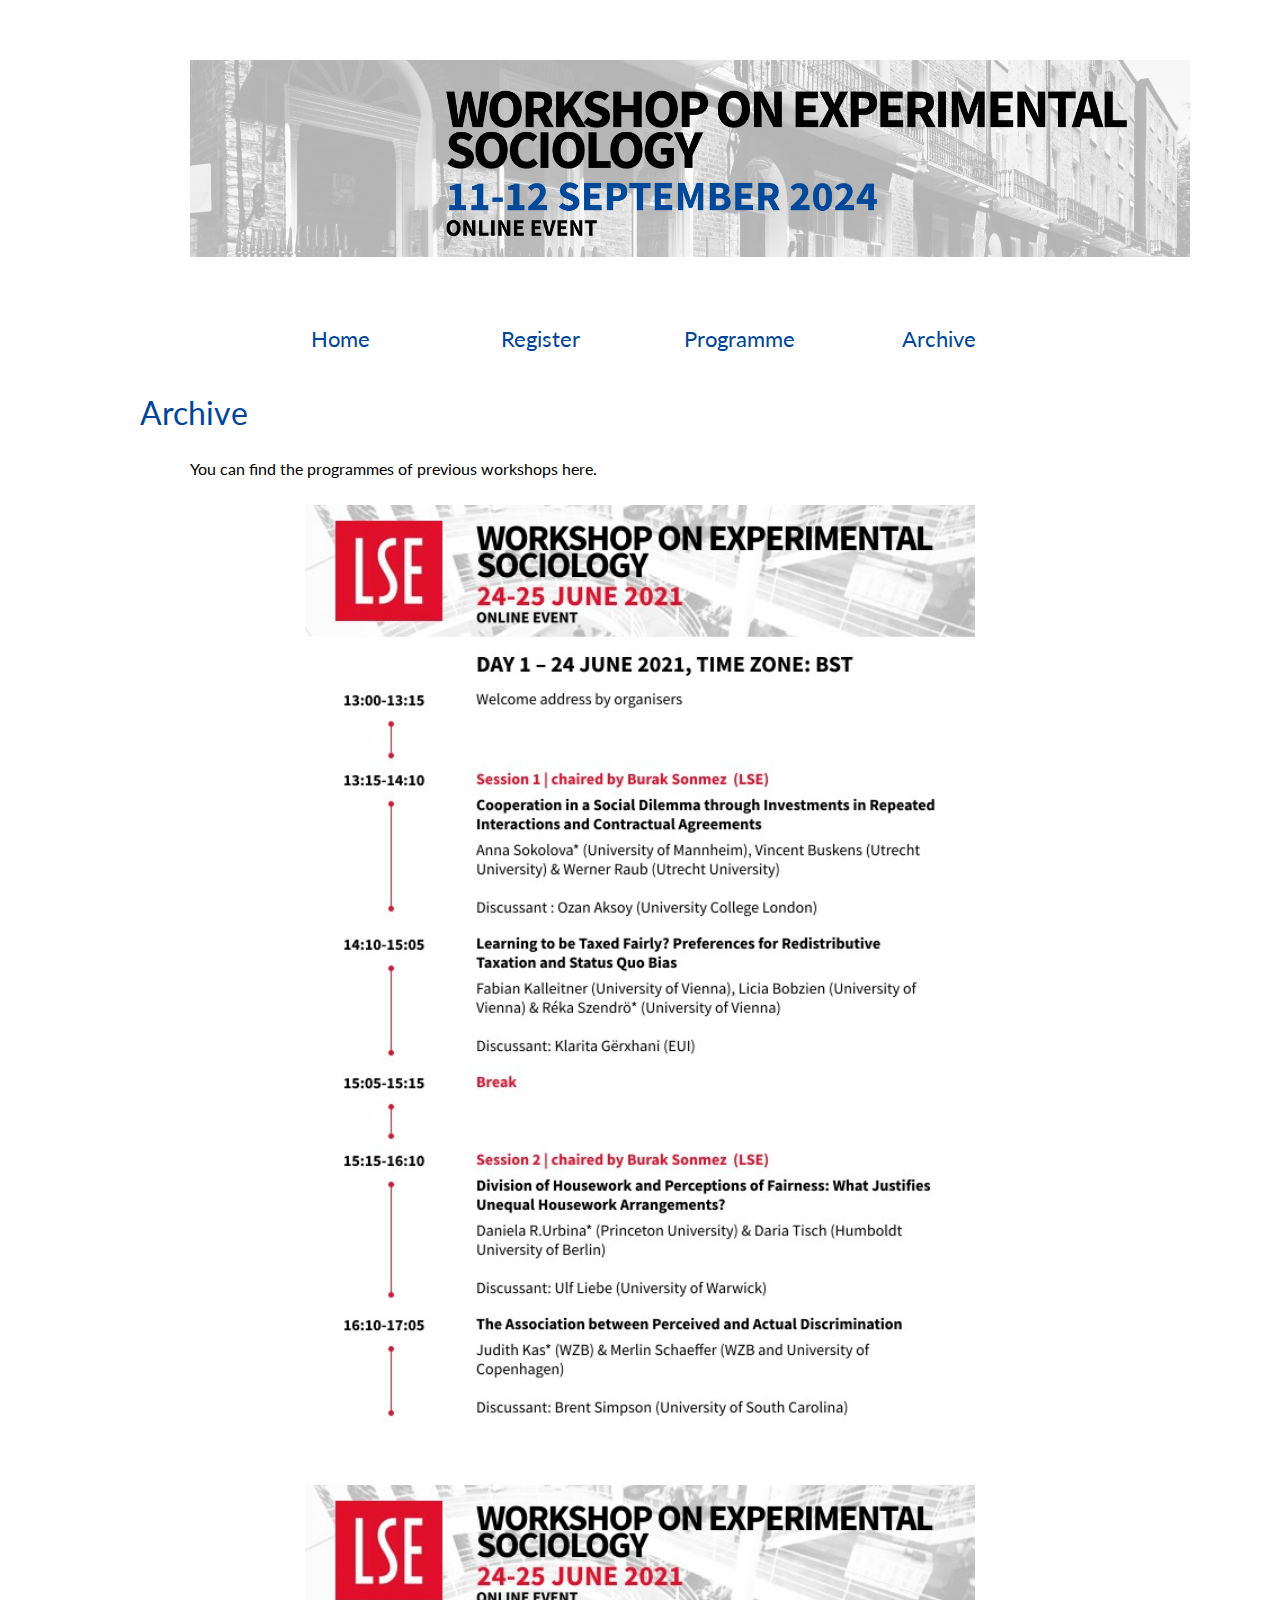
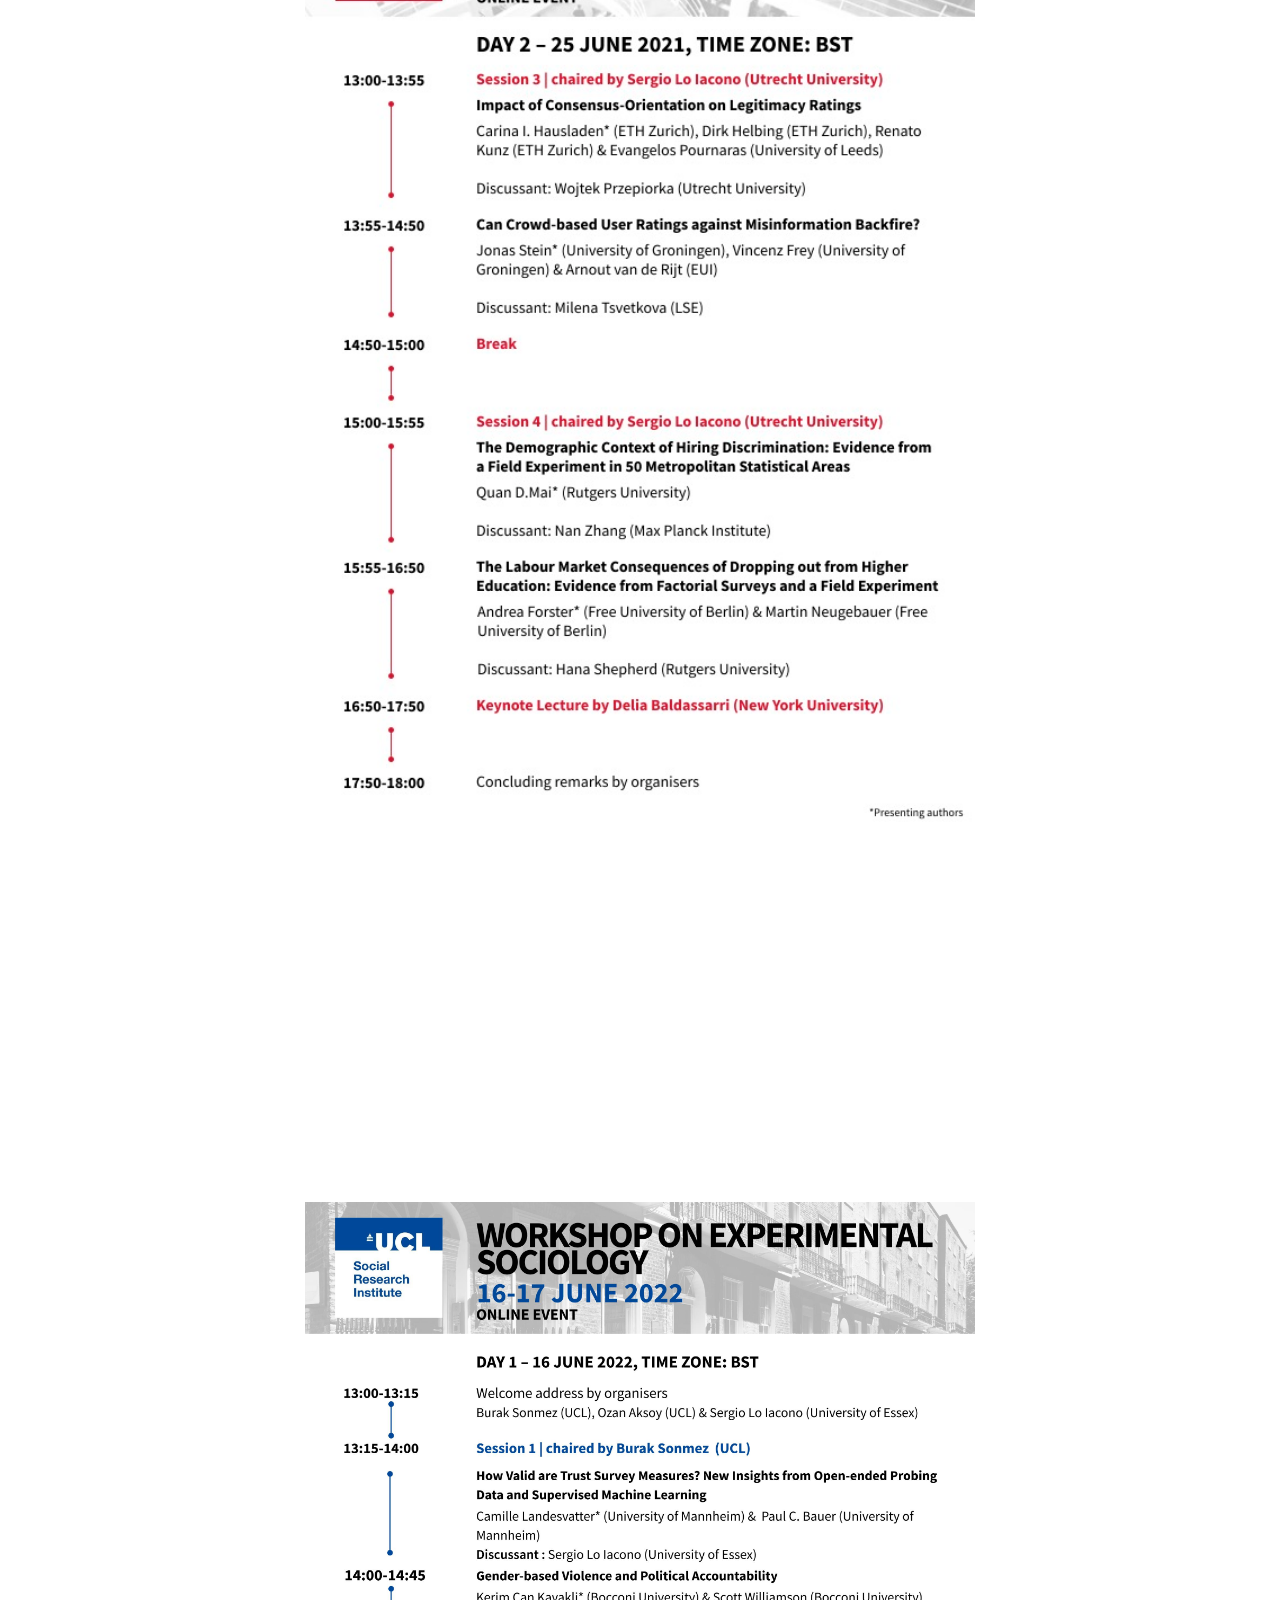
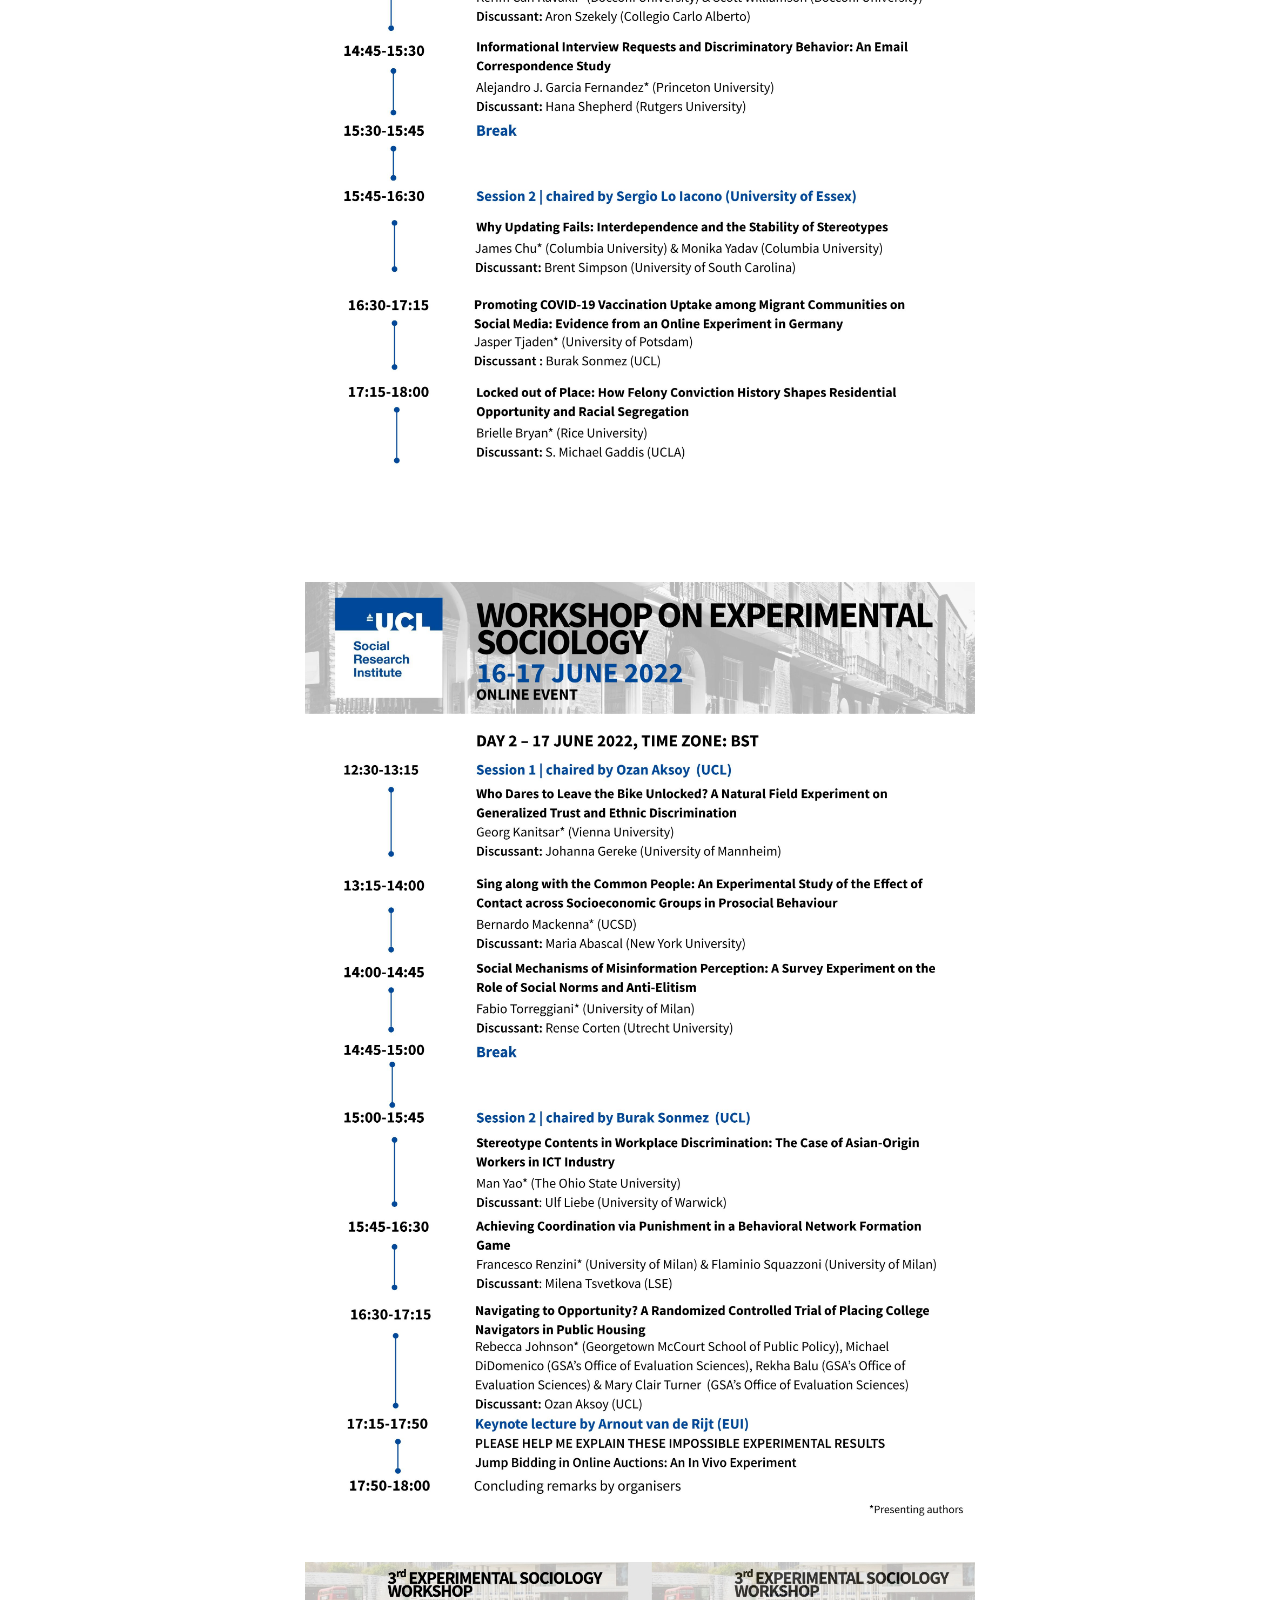
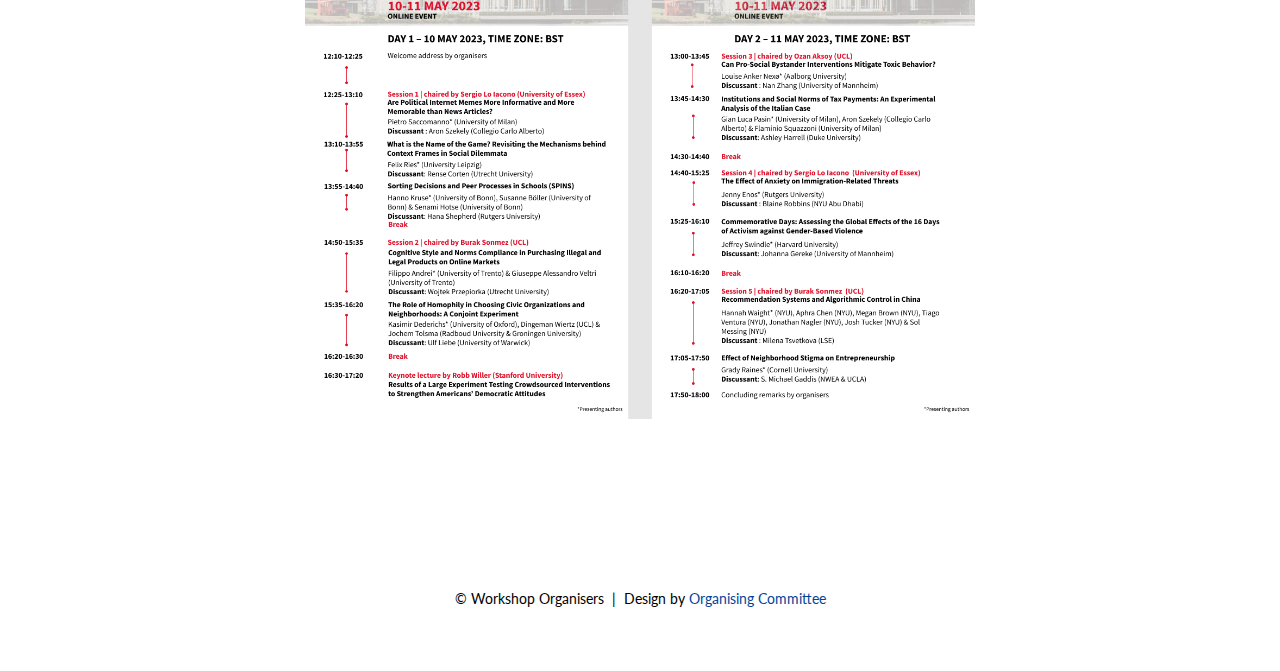
==== commit 436d9deb: "Update index.html" ====
--- a/archive/index.html
+++ b/archive/index.html
@@ -62,6 +62,8 @@
     
     <img class="center" src="assets/UCL2.jpg" alt="2nd Experimental Sociology Workshop at UCL" id="UCL2">
     
+     <img class="center" src="assets/ESW23.jpg" alt="2nd Experimental Sociology Workshop at UCL" id="ESW23">
+    
     
     <footer>
         &copy; Workshop Organisers
